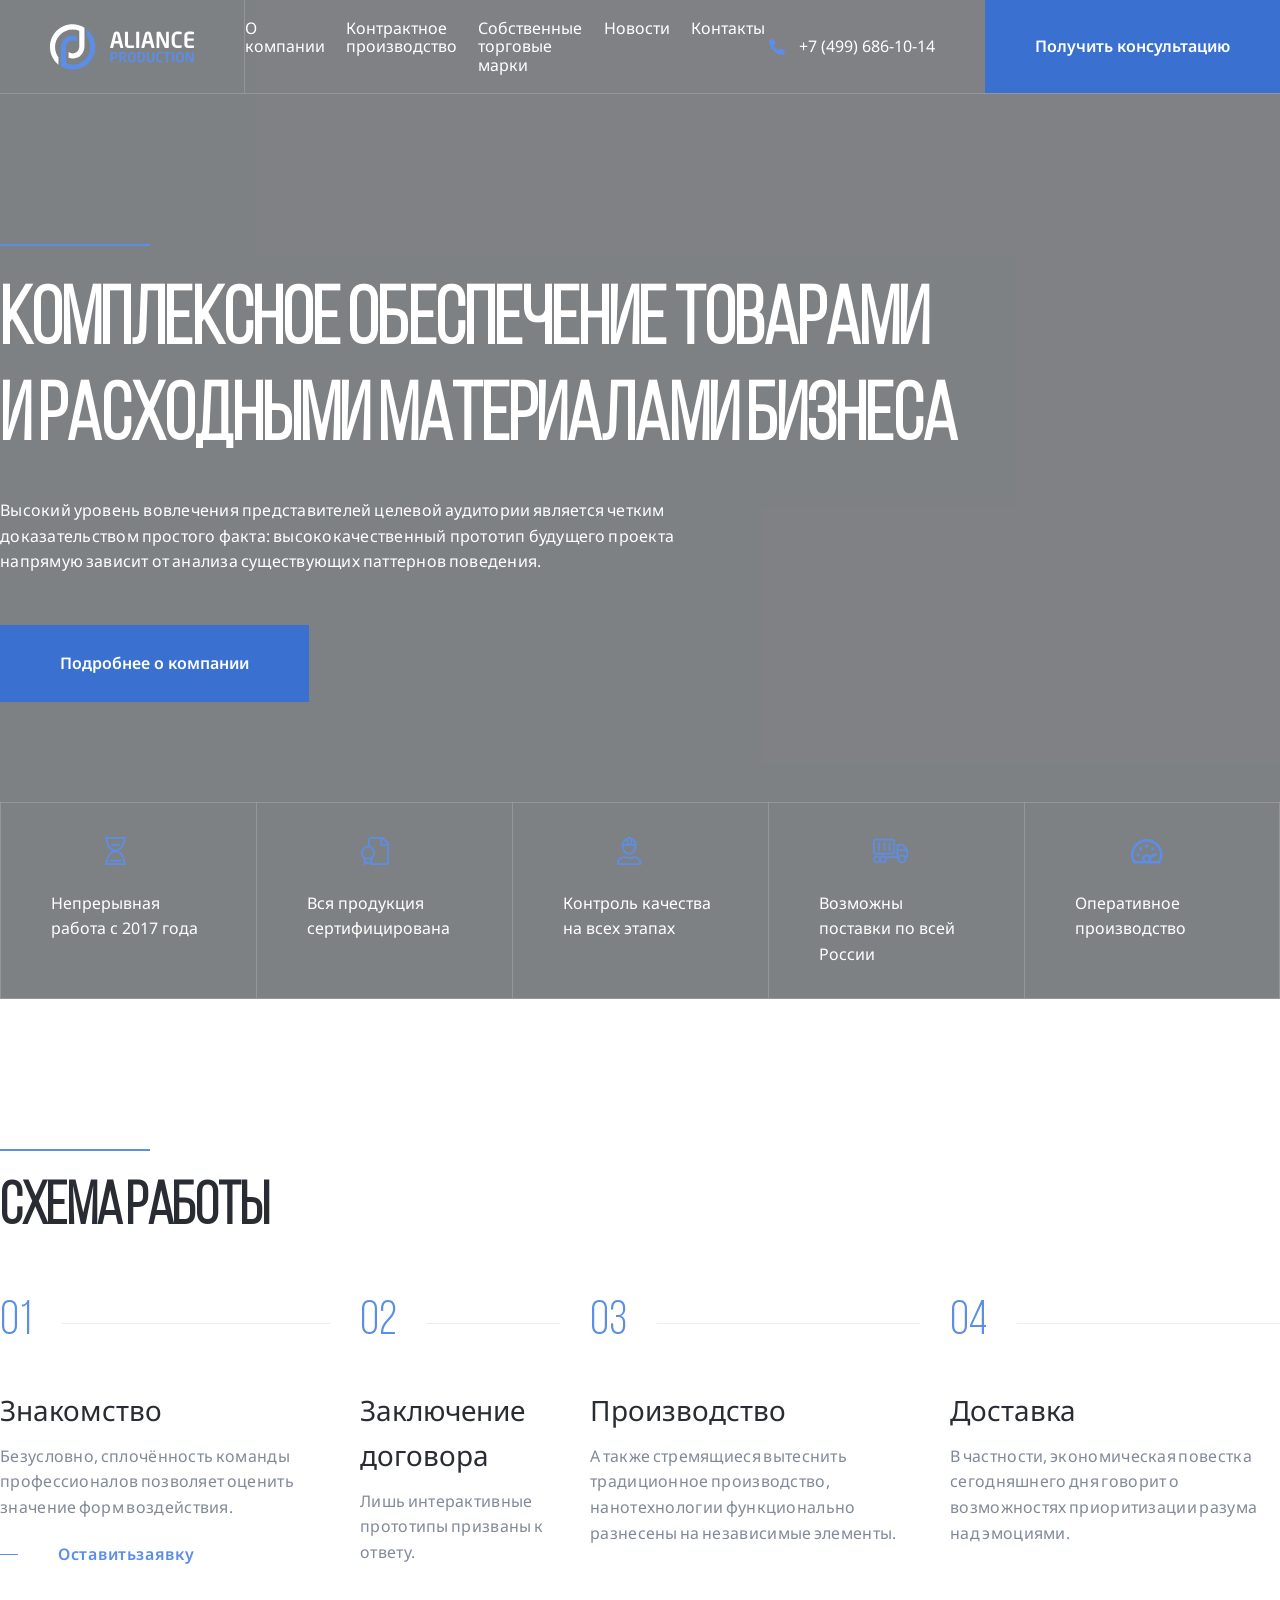
==== main.html @ a2751e5e "add:pp" ====
<!DOCTYPE html>
<html lang="en">

<head>
    <meta charset="UTF-8">
    <meta name="viewport" content="width=device-width, initial-scale=1.0">
    <link rel="stylesheet" href="css/style.css">
    <link rel="stylesheet" href="css/normalize.css">
    <link rel="preconnect" href="https://fonts.googleapis.com">
    <link rel="preconnect" href="https://fonts.gstatic.com" crossorigin>
    <link href="https://fonts.googleapis.com/css2?family=Noto+Sans:wght@400;600;700&display=swap" rel="stylesheet">
    <title>Aliance Production</title>
</head>

<body>
    <nav class="navbar">
        <a href="./" class="header-logo">
            <svg class="logo-svg">
                <use href="img/sprite.svg#logo-light"></use>
            </svg>
            <!-- <svg width="140" height="44" viewBox="0 0 140 44" fill="none" xmlns="http://www.w3.org/2000/svg">
                <g clip-path="url(#clip0_191_1609)">
                    <path class="header-logo-path" fill-rule="evenodd" clip-rule="evenodd"
                        d="M21.9928 4.89351C24.2857 4.89351 26.4733 5.34481 28.4715 6.16361V12.3539V21.8184C28.4715 25.3669 25.5949 28.2436 22.0465 28.2436C20.5375 28.2436 19.15 27.7235 18.0536 26.8527V32.5405C19.2966 33.0038 20.6421 33.2569 22.0465 33.2569C29.0248 33.2569 33.5146 27.7473 33.5146 21.0594V3.25613C30.1638 1.19127 26.2173 0 21.9928 0C9.84658 0 0 9.84658 0 21.9928C0 28.9293 3.21131 35.1156 8.22825 39.1466V32.1397C6.13243 29.3013 4.89351 25.7918 4.89351 21.9928C4.89351 12.5492 12.5492 4.89351 21.9928 4.89351Z"
                        fill="white" />
                    <path fill-rule="evenodd" clip-rule="evenodd"
                        d="M22.0619 39.1065C19.7688 39.1065 17.5811 38.6552 15.583 37.8364V31.6461V22.1815C15.583 18.6331 18.4597 15.7563 22.0082 15.7563C23.5171 15.7563 24.9044 16.2765 26.0008 17.1473V11.4594C24.7578 10.9962 23.4125 10.7431 22.0082 10.7431C15.0299 10.7431 10.54 16.2527 10.54 22.9406V40.7438C13.8906 42.8087 17.8371 44 22.0619 44C34.2081 44 44.0546 34.1534 44.0546 22.0072C44.0546 15.0707 40.8433 8.88436 35.8264 4.85339V11.8603C37.9222 14.6987 39.1611 18.2082 39.1611 22.0072C39.1611 31.4508 31.5055 39.1065 22.0619 39.1065Z"
                        fill="#5C8EE6" />
                    <path class="header-logo-path"
                        d="M71.3035 22.5536C71.3035 22.6595 71.2612 22.7443 71.1976 22.8079C71.1339 22.8716 71.028 22.9138 70.9221 22.9138H68.676C68.5701 22.9138 68.4853 22.8716 68.4216 22.8079C68.3582 22.7443 68.2946 22.6595 68.2735 22.5536L67.2985 18.5275H62.4249L61.45 22.5536C61.4289 22.6595 61.3655 22.7443 61.3019 22.8079C61.2382 22.8716 61.1534 22.9138 61.0475 22.9138H58.8014C58.6955 22.9138 58.5896 22.8716 58.5259 22.8079C58.4622 22.7443 58.42 22.6595 58.42 22.5536C58.42 22.5324 58.42 22.5324 58.4411 22.5113C58.4411 22.4902 58.4411 22.4688 58.4411 22.4476L61.9165 9.16164C62.0435 8.67402 62.2342 8.27152 62.4672 7.99603C62.7004 7.72055 62.9759 7.48762 63.2514 7.33916C63.5269 7.19102 63.8023 7.10623 64.099 7.06367C64.3744 7.02144 64.6288 7 64.8617 7C65.095 7 65.349 7.02144 65.6456 7.06367C65.9211 7.10623 66.218 7.19102 66.4935 7.33916C66.769 7.48762 67.0231 7.72055 67.2563 7.99603C67.4892 8.27152 67.6799 8.67402 67.8073 9.16164L71.2824 22.4476C71.2824 22.4688 71.2823 22.4902 71.3035 22.5113C71.3035 22.5324 71.3035 22.5324 71.3035 22.5536ZM65.2009 9.81852C65.1795 9.69117 65.1372 9.60638 65.095 9.54304C65.0524 9.50048 64.9676 9.47936 64.8617 9.47936C64.7558 9.47936 64.671 9.50048 64.6288 9.54304C64.5862 9.60638 64.544 9.69117 64.5226 9.81852L62.997 16.1118H66.7265L65.2009 9.81852Z"
                        fill="white" />
                    <path class="header-logo-path"
                        d="M81.7927 22.3417C81.7927 22.4902 81.7712 22.5961 81.7079 22.6594C81.6442 22.7231 81.5172 22.7653 81.3687 22.7868C81.2206 22.829 80.9873 22.8716 80.7119 22.8927C80.4153 22.9349 80.0975 22.9775 79.7584 22.9986C79.4192 23.0197 79.0804 23.0408 78.7201 23.0623C78.3598 23.0834 78.0418 23.0834 77.7663 23.0834C77.0672 23.0834 76.4314 23.0197 75.8382 22.9138C75.2447 22.8079 74.7363 22.575 74.2912 22.2569C73.8462 21.9392 73.5073 21.5153 73.253 20.9432C72.9986 20.3711 72.8716 19.6505 72.8716 18.7393V7.59352C72.8716 7.48761 72.9138 7.38139 72.9986 7.29692C73.0834 7.21213 73.1893 7.16958 73.2955 7.16958H75.3932C75.4991 7.16958 75.605 7.21213 75.6898 7.29692C75.7746 7.38139 75.8171 7.48761 75.8171 7.59352V18.7393C75.8171 19.4387 75.9441 19.926 76.1771 20.1804C76.4103 20.4344 76.8554 20.5618 77.4697 20.5618H81.3687C81.4746 20.5618 81.5805 20.604 81.6653 20.6888C81.7501 20.7736 81.7927 20.8795 81.7927 20.9854V22.3417ZM86.7511 22.4902C86.7511 22.5961 86.7085 22.702 86.6237 22.7868C86.5393 22.8716 86.433 22.9138 86.3271 22.9138H84.2295C84.1236 22.9138 84.0177 22.8716 83.9329 22.7868C83.8481 22.702 83.8055 22.5961 83.8055 22.4902V7.57241C83.8055 7.46618 83.8481 7.36027 83.9329 7.27548C84.0177 7.21214 84.1236 7.16958 84.2295 7.16958H86.3271C86.433 7.16958 86.5393 7.21214 86.6237 7.27548C86.7085 7.36027 86.7511 7.46618 86.7511 7.57241V22.4902ZM101.626 22.5535C101.626 22.6594 101.584 22.7442 101.52 22.8079C101.457 22.8716 101.351 22.9138 101.245 22.9138H98.9988C98.8929 22.9138 98.8081 22.8716 98.7444 22.8079C98.6811 22.7442 98.6174 22.6594 98.5963 22.5535L97.6214 18.5275H92.7478L91.7732 22.5535C91.7517 22.6594 91.6884 22.7442 91.6247 22.8079C91.561 22.8716 91.4766 22.9138 91.3703 22.9138H89.1242C89.0183 22.9138 88.9124 22.8716 88.8487 22.8079C88.7854 22.7442 88.7428 22.6594 88.7428 22.5535C88.7428 22.5324 88.7428 22.5324 88.7639 22.5113C88.7639 22.4902 88.7639 22.4687 88.7639 22.4476L92.2393 9.16164C92.3664 8.67402 92.5571 8.27152 92.7903 7.99603C93.0232 7.72055 93.2987 7.48762 93.5742 7.33916C93.8497 7.19102 94.1252 7.10623 94.4218 7.06367C94.6973 7.02144 94.9516 7 95.1846 7C95.4178 7 95.6719 7.02144 95.9688 7.06367C96.2443 7.10623 96.5409 7.19102 96.8164 7.33916C97.0918 7.48762 97.3459 7.72055 97.5791 7.99603C97.8121 8.27152 98.0031 8.67402 98.1301 9.16164L101.605 22.4476C101.605 22.4687 101.605 22.4902 101.626 22.5113C101.626 22.5324 101.626 22.5324 101.626 22.5535ZM95.5237 9.81851C95.5026 9.69117 95.46 9.60638 95.4178 9.54303C95.3753 9.50047 95.2905 9.47936 95.1846 9.47936C95.0787 9.47936 94.9939 9.50047 94.9516 9.54303C94.9091 9.60638 94.8668 9.69117 94.8457 9.81851L93.3198 16.1118H97.0493L95.5237 9.81851ZM115.527 22.0662C115.527 22.2995 115.442 22.5113 115.294 22.6594C115.124 22.829 114.913 22.9138 114.679 22.9138H112.539C112.285 22.9138 112.052 22.8716 111.84 22.8079C111.607 22.7442 111.416 22.5324 111.247 22.151L106.542 11.8314C106.479 11.7255 106.415 11.6618 106.352 11.6618C106.288 11.6618 106.246 11.7255 106.246 11.8314V22.4902C106.246 22.5961 106.203 22.702 106.14 22.7868C106.055 22.8716 105.949 22.9138 105.843 22.9138H104.042C103.936 22.9138 103.83 22.8716 103.745 22.7868C103.661 22.702 103.618 22.5961 103.618 22.4902V8.01714C103.618 7.78422 103.703 7.57241 103.872 7.40283C104.021 7.25437 104.233 7.16958 104.466 7.16958H106.754C106.988 7.16958 107.157 7.21213 107.305 7.29692C107.433 7.38139 107.56 7.57241 107.687 7.84757L112.624 18.7393C112.666 18.8452 112.73 18.9089 112.794 18.9089C112.857 18.9089 112.899 18.8452 112.899 18.7182V7.57241C112.899 7.29692 113.027 7.16958 113.302 7.16958H115.124C115.4 7.16958 115.527 7.29692 115.527 7.57241V22.0662ZM128.072 22.2569C128.072 22.4054 128.029 22.5113 127.945 22.575C127.86 22.6383 127.754 22.702 127.605 22.7442C127.521 22.7653 127.372 22.8079 127.181 22.829C126.97 22.8716 126.715 22.9138 126.419 22.9564C126.122 22.9775 125.783 23.0197 125.423 23.0408C125.063 23.0623 124.66 23.0834 124.257 23.0834C123.622 23.0834 122.944 22.9986 122.244 22.8079C121.545 22.6172 120.888 22.278 120.316 21.7907C119.723 21.3034 119.256 20.6466 118.854 19.8201C118.472 18.9937 118.282 17.9128 118.282 16.5991V13.4843C118.282 12.1494 118.472 11.0686 118.854 10.221C119.256 9.39457 119.723 8.7377 120.316 8.2504C120.888 7.76311 121.545 7.44506 122.244 7.25436C122.944 7.08478 123.622 7 124.257 7C124.66 7 125.063 7.02144 125.423 7.04255C125.783 7.06367 126.122 7.10623 126.419 7.12734C126.715 7.16958 126.97 7.21213 127.181 7.25436C127.372 7.29692 127.521 7.31804 127.605 7.33916C127.754 7.38139 127.86 7.42394 127.945 7.48761C128.029 7.55096 128.072 7.67831 128.072 7.82645V9.24643C128.072 9.37345 128.05 9.47936 127.987 9.56415C127.923 9.64894 127.796 9.69117 127.648 9.69117H127.605C127.415 9.67005 127.203 9.64894 126.948 9.62782C126.673 9.60638 126.398 9.60638 126.101 9.58526C125.804 9.56415 125.507 9.56415 125.19 9.54303C124.872 9.52191 124.575 9.52192 124.3 9.52192C123.855 9.52192 123.431 9.58527 123.071 9.71262C122.689 9.86075 122.371 10.0726 122.096 10.3695C121.821 10.6872 121.609 11.0897 121.46 11.5984C121.312 12.1069 121.227 12.7426 121.227 13.4843V16.5991C121.227 17.3408 121.312 17.9554 121.46 18.4638C121.609 18.9725 121.821 19.3751 122.096 19.6931C122.371 20.0108 122.689 20.2226 123.071 20.35C123.431 20.4981 123.855 20.5618 124.3 20.5618C124.575 20.5618 124.872 20.5618 125.19 20.5407C125.507 20.5192 125.804 20.5192 126.101 20.4981C126.398 20.477 126.673 20.4559 126.948 20.4344C127.203 20.4133 127.415 20.4133 127.605 20.3922H127.648C127.796 20.3922 127.923 20.4344 127.987 20.5192C128.05 20.604 128.072 20.7099 128.072 20.8373V22.2569ZM140.002 22.3417C140.002 22.4902 139.98 22.5961 139.917 22.6594C139.853 22.7231 139.726 22.7653 139.578 22.7868C139.408 22.8079 139.218 22.8501 139.027 22.8716C138.815 22.9138 138.56 22.9563 138.264 22.9775C137.946 22.9986 137.586 23.0408 137.162 23.0623C136.717 23.0834 136.187 23.0834 135.552 23.0834C134.852 23.0834 134.217 23.0197 133.623 22.9138C133.03 22.8079 132.5 22.575 132.076 22.2569C131.631 21.9392 131.271 21.5153 131.017 20.9432C130.763 20.3711 130.635 19.6505 130.635 18.7393V11.3441C130.635 10.4328 130.763 9.71261 131.017 9.1402C131.271 8.56812 131.631 8.12305 132.076 7.80533C132.5 7.48761 133.03 7.27548 133.623 7.16958C134.217 7.06367 134.852 7 135.552 7C136.187 7 136.717 7 137.162 7.02144C137.586 7.04255 137.946 7.08478 138.264 7.10622C138.56 7.12734 138.815 7.16958 139.027 7.19102C139.218 7.23325 139.408 7.27548 139.578 7.29692C139.726 7.31804 139.853 7.36027 139.917 7.42394C139.98 7.48761 140.002 7.59352 140.002 7.74166V9.09797C140.002 9.20387 139.959 9.30978 139.874 9.39457C139.79 9.47936 139.684 9.52192 139.578 9.52192H135.255C134.64 9.52192 134.196 9.64894 133.962 9.90331C133.708 10.1574 133.581 10.6447 133.581 11.3441V13.6327H139.324C139.429 13.6327 139.535 13.675 139.62 13.7598C139.705 13.8446 139.747 13.9505 139.747 14.0564V15.5819C139.747 15.6882 139.705 15.7941 139.62 15.8789C139.535 15.9636 139.429 16.0059 139.324 16.0059H133.581V18.7393C133.581 19.4387 133.708 19.926 133.962 20.1804C134.196 20.4344 134.64 20.5618 135.255 20.5618H139.578C139.684 20.5618 139.79 20.604 139.874 20.6888C139.959 20.7736 140.002 20.8795 140.002 20.9854V22.3417Z"
                        fill="white" />
                    <path
                        d="M65.8759 29.9868C65.8759 30.5816 65.7677 31.0816 65.565 31.4867C65.3489 31.8921 65.0653 32.2167 64.7002 32.4597C64.349 32.7167 63.9303 32.8921 63.4706 32.9866C62.9979 33.0948 62.4979 33.149 61.9707 33.149C61.7953 33.149 61.5925 33.1354 61.3492 33.1218C61.1195 33.1084 60.9168 33.1084 60.768 33.0948V36.6215C60.768 36.6891 60.7411 36.7567 60.7005 36.8109C60.6465 36.8648 60.579 36.8918 60.5114 36.8918H59.1603C59.0927 36.8918 59.0251 36.8648 58.9709 36.8109C58.917 36.7567 58.89 36.6891 58.89 36.6215V27.3249C58.89 27.1897 58.9306 27.0952 59.0115 27.0276C59.0791 26.9737 59.1873 26.9331 59.3224 26.9198C59.6736 26.8655 60.079 26.8249 60.5384 26.7846C60.998 26.7573 61.4844 26.744 61.9843 26.744C62.4979 26.744 62.9979 26.7979 63.4706 26.8925C63.9303 26.987 64.349 27.1628 64.7002 27.4061C65.0653 27.6494 65.3489 27.9736 65.565 28.3654C65.7677 28.7709 65.8759 29.2708 65.8759 29.8653V29.9868ZM63.9978 29.8517C63.9978 29.2845 63.8354 28.879 63.4979 28.6494C63.16 28.406 62.6464 28.2845 61.9707 28.2845C61.9031 28.2845 61.8086 28.2845 61.7004 28.2845C61.5789 28.2978 61.4707 28.2978 61.3492 28.2978C61.2277 28.3115 61.1195 28.3115 61.025 28.3115C60.9168 28.3248 60.8356 28.3248 60.768 28.3385V31.5679C60.8223 31.5679 60.9032 31.5679 61.025 31.5679C61.1332 31.5816 61.2547 31.5816 61.3762 31.5816C61.498 31.5949 61.6059 31.5949 61.7277 31.5949C61.8355 31.6085 61.9168 31.6085 61.9707 31.6085C62.7003 31.6085 63.2276 31.4734 63.5382 31.2031C63.8491 30.9328 63.9978 30.5274 63.9978 29.9735V29.8517ZM74.6456 36.7297C74.6456 36.8379 74.5917 36.8918 74.4835 36.8918H72.8348C72.7672 36.8918 72.7133 36.8648 72.6727 36.8109C72.6324 36.7567 72.6051 36.6891 72.5648 36.6215L70.6189 33.0272H70.4298C70.2541 33.0272 70.0377 33.0139 69.808 33.0003C69.5784 32.9866 69.3756 32.9866 69.2272 32.9733V36.6215C69.2272 36.6891 69.1999 36.7567 69.1596 36.8109C69.1054 36.8648 69.0378 36.8918 68.9702 36.8918H67.6191C67.5515 36.8918 67.484 36.8648 67.43 36.8109C67.3758 36.7567 67.3488 36.6891 67.3488 36.6215V27.3249C67.3488 27.1897 67.3894 27.0952 67.4703 27.0276C67.5379 26.9737 67.6461 26.9331 67.7812 26.9198C68.1324 26.8655 68.5378 26.8249 68.9975 26.7846C69.4569 26.7573 69.9432 26.744 70.4431 26.744C70.9568 26.744 71.4567 26.7979 71.9297 26.8925C72.3891 27.0007 72.8078 27.1764 73.1593 27.4061C73.5242 27.6358 73.8078 27.9467 74.0241 28.3385C74.2268 28.7302 74.3347 29.2169 74.3347 29.7977V29.9192C74.3347 30.6356 74.1726 31.2301 73.8347 31.6761C73.5105 32.1218 73.0645 32.4597 72.4973 32.676L74.6186 36.6215C74.6319 36.6488 74.6456 36.6891 74.6456 36.7297ZM72.4567 29.7977C72.4567 29.2845 72.2945 28.9196 71.9567 28.6896C71.6188 28.46 71.1052 28.3521 70.4298 28.3521C70.3623 28.3521 70.2674 28.3521 70.1595 28.3521C70.0377 28.3654 69.9299 28.3654 69.808 28.3654C69.6865 28.3791 69.5784 28.3791 69.4838 28.3791C69.3756 28.3924 69.2948 28.3924 69.2272 28.406V31.4464C69.2811 31.4464 69.3623 31.4464 69.4838 31.4464C69.592 31.4597 69.7135 31.4598 69.835 31.4598C69.9568 31.4734 70.0647 31.4734 70.1865 31.4734C70.2947 31.4867 70.3756 31.4867 70.4298 31.4867C71.1322 31.4867 71.6458 31.3789 71.97 31.1492C72.2945 30.9195 72.4567 30.5141 72.4567 29.9192V29.7977Z"
                        fill="#5C8EE6" />
                    <path
                        d="M83.3208 32.7842C83.3208 33.5272 83.2259 34.176 83.0368 34.7029C82.8341 35.2298 82.5775 35.6622 82.226 36.0001C81.8884 36.3379 81.483 36.5946 81.01 36.7567C80.5507 36.9188 80.037 37 79.4831 37C78.9156 37 78.402 36.9188 77.9426 36.7567C77.4696 36.5946 77.0642 36.3379 76.7267 36.0001C76.3888 35.6622 76.1185 35.2298 75.9291 34.7029C75.7264 34.176 75.6319 33.5272 75.6319 32.7842V30.9598C75.6319 30.2168 75.7264 29.5817 75.9291 29.0411C76.1185 28.5142 76.3888 28.0682 76.7267 27.7303C77.0642 27.3925 77.4696 27.1495 77.9426 26.987C78.402 26.8249 78.9156 26.744 79.4831 26.744C80.037 26.744 80.5507 26.8249 81.01 26.987C81.483 27.1495 81.8884 27.3925 82.226 27.7303C82.5775 28.0682 82.8341 28.5142 83.0368 29.0411C83.2259 29.5817 83.3208 30.2168 83.3208 30.9598V32.7842ZM81.4424 30.9598C81.4424 30.0544 81.2803 29.406 80.9561 28.9869C80.6452 28.5818 80.1452 28.3791 79.4831 28.3791C78.8074 28.3791 78.3075 28.5818 77.9966 28.9869C77.6724 29.406 77.5102 30.0544 77.5102 30.9598V32.7842C77.5102 33.6893 77.6724 34.3381 77.9966 34.7435C78.3075 35.1623 78.8074 35.365 79.4831 35.365C80.1452 35.365 80.6452 35.1623 80.9561 34.7435C81.2803 34.3381 81.4424 33.6893 81.4424 32.7842V30.9598ZM92.3604 32.8651C92.3604 34.2029 91.9956 35.2298 91.2523 35.9325C90.5227 36.6488 89.4688 37 88.1177 37C87.8607 37 87.6177 37 87.3475 36.9864C87.0772 36.9731 86.8205 36.9594 86.5772 36.9461C86.3202 36.9324 86.1042 36.9055 85.9015 36.8918C85.6988 36.8785 85.5367 36.8512 85.4421 36.8379C85.3206 36.8243 85.2394 36.784 85.1855 36.7164C85.1179 36.6488 85.0906 36.554 85.0906 36.4188V27.3249C85.0906 27.1897 85.1179 27.0952 85.1855 27.0276C85.2394 26.9601 85.3206 26.9198 85.4421 26.9061C85.5367 26.8925 85.6988 26.8655 85.9015 26.8522C86.1042 26.8386 86.3202 26.8116 86.5772 26.798C86.8205 26.7846 87.0772 26.771 87.3475 26.7573C87.6177 26.744 87.8607 26.744 88.1177 26.744C89.4688 26.744 90.5227 27.0952 91.2523 27.7979C91.9956 28.5142 92.3604 29.5411 92.3604 30.8789V32.8651ZM90.4824 30.8789C90.4824 30.3789 90.4281 29.9599 90.3066 29.6356C90.1851 29.2978 90.0094 29.0411 89.8067 28.8384C89.5903 28.6494 89.3337 28.5142 89.0501 28.433C88.7528 28.3654 88.4419 28.3248 88.1041 28.3248C87.8474 28.3248 87.6311 28.3248 87.4553 28.3385C87.2799 28.3521 87.1178 28.3521 86.969 28.3654V35.3919C87.1178 35.4056 87.2799 35.4056 87.4553 35.4189C87.6311 35.4325 87.8474 35.4325 88.1041 35.4325C88.4419 35.4325 88.7528 35.3919 89.0501 35.3111C89.3337 35.2435 89.5903 35.1083 89.8067 34.9056C90.0094 34.7165 90.1851 34.4596 90.3066 34.1217C90.4281 33.7975 90.4824 33.3787 90.4824 32.8788V30.8789ZM101.468 33.176C101.468 33.892 101.373 34.5002 101.198 34.9865C101.009 35.4732 100.752 35.8649 100.427 36.1622C100.09 36.4594 99.6978 36.6758 99.2518 36.7973C98.7924 36.9325 98.2925 37 97.7519 37C97.2116 37 96.7117 36.9325 96.2656 36.7973C95.8063 36.6758 95.4145 36.4594 95.0899 36.1622C94.7521 35.8649 94.4954 35.4732 94.3197 34.9865C94.1306 34.5002 94.0361 33.892 94.0361 33.176V27.1088C94.0361 27.0413 94.063 26.9737 94.1173 26.9198C94.1712 26.8792 94.2388 26.8522 94.3064 26.8522H95.6442C95.7117 26.8522 95.7793 26.8792 95.8332 26.9198C95.8872 26.9737 95.9144 27.0413 95.9144 27.1088V33.1894C95.9144 33.5678 95.9414 33.9057 95.9953 34.1893C96.0496 34.4732 96.1441 34.7165 96.2926 34.9056C96.4277 35.0947 96.6168 35.2298 96.8468 35.3244C97.0765 35.4189 97.3871 35.4595 97.7519 35.4595C98.117 35.4595 98.4143 35.4189 98.6573 35.3244C98.887 35.2298 99.0764 35.0947 99.2248 34.9056C99.36 34.7165 99.4545 34.4732 99.5087 34.1893C99.5627 33.9057 99.5896 33.5678 99.5896 33.1894V27.1088C99.5896 27.0413 99.6169 26.9737 99.6709 26.9198C99.7248 26.8792 99.7924 26.8522 99.8599 26.8522H101.198C101.265 26.8522 101.333 26.8792 101.387 26.9198C101.441 26.9737 101.468 27.0413 101.468 27.1088V33.176ZM109.4 36.4731C109.4 36.5676 109.373 36.6352 109.319 36.6758C109.265 36.7164 109.197 36.7567 109.103 36.784C109.048 36.7973 108.954 36.8243 108.832 36.8379C108.697 36.8649 108.535 36.8918 108.346 36.9188C108.157 36.9325 107.941 36.9594 107.711 36.9731C107.481 36.9864 107.224 37 106.968 37C106.562 37 106.13 36.9461 105.684 36.8243C105.238 36.7028 104.819 36.4864 104.454 36.1758C104.076 35.8649 103.779 35.4462 103.522 34.9189C103.279 34.392 103.157 33.703 103.157 32.8651V30.8789C103.157 30.0274 103.279 29.3384 103.522 28.7978C103.779 28.2709 104.076 27.8521 104.454 27.5412C104.819 27.2303 105.238 27.0276 105.684 26.9061C106.13 26.798 106.562 26.744 106.968 26.744C107.224 26.744 107.481 26.7573 107.711 26.771C107.941 26.7846 108.157 26.8116 108.346 26.8249C108.535 26.8522 108.697 26.8792 108.832 26.9061C108.954 26.9331 109.048 26.9467 109.103 26.9601C109.197 26.987 109.265 27.0143 109.319 27.0546C109.373 27.0952 109.4 27.1764 109.4 27.271V28.1764C109.4 28.2572 109.386 28.3248 109.346 28.3791C109.305 28.433 109.224 28.46 109.13 28.46H109.103C108.981 28.4466 108.846 28.433 108.684 28.4194C108.508 28.406 108.332 28.406 108.143 28.3924C107.954 28.3791 107.765 28.3791 107.562 28.3654C107.359 28.3521 107.17 28.3521 106.995 28.3521C106.711 28.3521 106.441 28.3924 106.211 28.4736C105.968 28.5681 105.765 28.7033 105.589 28.8924C105.413 29.0951 105.278 29.352 105.184 29.6763C105.089 30.0005 105.035 30.4059 105.035 30.8789V32.8651C105.035 33.3381 105.089 33.7299 105.184 34.0541C105.278 34.3787 105.413 34.6353 105.589 34.838C105.765 35.0408 105.968 35.1759 106.211 35.2568C106.441 35.3513 106.711 35.3919 106.995 35.3919C107.17 35.3919 107.359 35.3919 107.562 35.3786C107.765 35.365 107.954 35.365 108.143 35.3513C108.332 35.338 108.508 35.3244 108.684 35.3111C108.846 35.2974 108.981 35.2974 109.103 35.2838H109.13C109.224 35.2838 109.305 35.311 109.346 35.365C109.386 35.4189 109.4 35.4865 109.4 35.5677V36.4731ZM117.508 28.1764C117.508 28.2439 117.48 28.3115 117.426 28.3521C117.372 28.3924 117.305 28.4194 117.237 28.4194H114.873V36.6216C114.873 36.6891 114.845 36.7567 114.791 36.811C114.737 36.8649 114.67 36.8918 114.602 36.8918H113.264C113.197 36.8918 113.129 36.8649 113.075 36.811C113.021 36.7567 112.994 36.6891 112.994 36.6216V28.4194H110.63C110.562 28.4194 110.494 28.3924 110.44 28.3521C110.386 28.3115 110.359 28.2439 110.359 28.1764V27.1088C110.359 27.0413 110.386 26.9737 110.44 26.9198C110.494 26.8792 110.562 26.8522 110.63 26.8522H117.237C117.305 26.8522 117.372 26.8792 117.426 26.9198C117.48 26.9737 117.508 27.0413 117.508 27.1088V28.1764ZM120.737 36.6216C120.737 36.6891 120.71 36.7567 120.656 36.811C120.602 36.8649 120.534 36.8918 120.467 36.8918H119.129C119.061 36.8918 118.994 36.8649 118.94 36.811C118.886 36.7567 118.859 36.6891 118.859 36.6216V27.1088C118.859 27.0413 118.886 26.9737 118.94 26.9198C118.994 26.8792 119.061 26.8522 119.129 26.8522H120.467C120.534 26.8522 120.602 26.8792 120.656 26.9198C120.71 26.9737 120.737 27.0413 120.737 27.1088V36.6216ZM130.182 32.7842C130.182 33.5272 130.088 34.176 129.898 34.7029C129.696 35.2298 129.439 35.6622 129.088 36.0001C128.75 36.3379 128.344 36.5946 127.871 36.7567C127.412 36.9188 126.899 37 126.344 37C125.777 37 125.264 36.9188 124.804 36.7567C124.331 36.5946 123.926 36.3379 123.588 36.0001C123.25 35.6622 122.98 35.2298 122.791 34.7029C122.588 34.176 122.494 33.5272 122.494 32.7842V30.9598C122.494 30.2168 122.588 29.5817 122.791 29.0411C122.98 28.5142 123.25 28.0682 123.588 27.7303C123.926 27.3925 124.331 27.1495 124.804 26.987C125.264 26.8249 125.777 26.744 126.344 26.744C126.899 26.744 127.412 26.8249 127.871 26.987C128.344 27.1495 128.75 27.3925 129.088 27.7303C129.439 28.0682 129.696 28.5142 129.898 29.0411C130.088 29.5817 130.182 30.2168 130.182 30.9598V32.7842ZM128.304 30.9598C128.304 30.0544 128.142 29.406 127.817 28.9869C127.507 28.5818 127.007 28.3791 126.344 28.3791C125.669 28.3791 125.169 28.5818 124.858 28.9869C124.534 29.406 124.372 30.0544 124.372 30.9598V32.7842C124.372 33.6893 124.534 34.3381 124.858 34.7435C125.169 35.1623 125.669 35.365 126.344 35.365C127.007 35.365 127.507 35.1623 127.817 34.7435C128.142 34.3381 128.304 33.6893 128.304 32.7842V30.9598ZM139.546 36.3516C139.546 36.5001 139.492 36.6352 139.398 36.7297C139.29 36.8379 139.155 36.8918 139.006 36.8918H137.641C137.479 36.8918 137.33 36.8649 137.195 36.8243C137.046 36.784 136.925 36.6488 136.817 36.4055L133.817 29.8247C133.776 29.7571 133.736 29.7169 133.696 29.7169C133.655 29.7169 133.628 29.7571 133.628 29.8247V36.6216C133.628 36.6891 133.601 36.7567 133.56 36.811C133.506 36.8649 133.439 36.8918 133.371 36.8918H132.223C132.155 36.8918 132.087 36.8649 132.033 36.811C131.979 36.7567 131.952 36.6891 131.952 36.6216V27.3925C131.952 27.244 132.006 27.1088 132.114 27.0007C132.209 26.9061 132.344 26.8522 132.493 26.8522H133.952C134.101 26.8522 134.209 26.8792 134.303 26.9331C134.385 26.987 134.465 27.1088 134.547 27.2846L137.695 34.2299C137.722 34.2975 137.763 34.3381 137.803 34.3381C137.844 34.3381 137.871 34.2975 137.871 34.2166V27.1088C137.871 26.9331 137.952 26.8522 138.128 26.8522H139.29C139.465 26.8522 139.546 26.9331 139.546 27.1088V36.3516Z"
                        fill="#5C8EE6" />
                </g>
                <defs>
                    <clipPath id="clip0_191_1609">
                        <rect width="140" height="44" fill="white" />
                    </clipPath>
                </defs>
            </svg> -->
        </a>
        <ul class="header-nav">
            <li class="header-nav-item"><a href="#" class="header-nav-link">О компании</a></li>
            <li class="header-nav-item"><a href="#" class="header-nav-link">Контрактное производство</a></li>
            <li class="header-nav-item"><a href="#" class="header-nav-link">Собственные торговые марки</a></li>
            <li class="header-nav-item"><a href="#" class="header-nav-link">Новости</a></li>
            <li class="header-nav-item"><a href="#" class="header-nav-link">Контакты</a></li>
        </ul>

        <div class="header-phone">
            <svg class="phone-icon" width="24px" height="24px">
                <use href="img/sprite.svg#phone"></use>
            </svg>
            <a href="tel:+74996861014" class="header-phone-link">
                +7 (499) 686-10-14
            </a>
        </div>
        <button class="navbar-button button">Получить консультацию</button>
        <!-- /.header-phone -->
    </nav>
    <header class="header header-image">

        <!-- /.navbar -->
        <div class="container">
            <div class="header-content">
                <div class="seporator"></div>
                <h1 class="header-title">Комплексное обеспечение товарами и расходными материалами бизнеса
                </h1>
                <p class="header-text">
                    Высокий уровень вовлечения представителей целевой аудитории является четким доказательством
                    простого факта: высококачественный прототип будущего проекта напрямую зависит от анализа
                    существующих паттернов поведения.
                </p>
                <div class="button header-button">Подробнее о компании</div>
                <!-- /.header-title  
                  -->
            </div>
            <!-- /.header-content -->
            <ul class="header-features">
                <li class="header-features-item">
                    <svg class="logo-svg" width="36px" height="36px">
                        <use href="img/sprite.svg#Frame-36"></use>
                    </svg>
                    <p class="header-features-text">Непрерывная работа c 2017 года</p>
                </li>

                <li class="header-features-item">
                    <svg class="logo-svg" width="36px" height="36px">
                        <use href="img/sprite.svg#Frame-34"></use>
                    </svg>
                    <p class="header-features-text">Вся продукция сертифицирована</p>
                </li>



                <li class="header-features-item">
                    <svg class="logo-svg" width="36px" height="36px">
                        <use href="img/sprite.svg#Frame-33"></use>
                    </svg>
                    <p class="header-features-text">Контроль качества на всех этапах</p>
                </li>

                <li class="header-features-item">
                    <svg class="logo-svg" width="36px" height="36px">
                        <use href="img/sprite.svg#Frame-35"></use>
                    </svg>
                    <p class="header-features-text">Возможны поставки по всей России</p>
                </li>

                <li class="header-features-item">
                    <svg class="logo-svg" width="36px" height="36px">
                        <use href="img/sprite.svg#Frame-37"></use>
                    </svg>
                    <p class="header-features-text">Оперативное производство</p>
                </li>
            </ul>
            <!-- /.header-features -->
        </div>
        <!-- /.container -->
    </header>
    <section class="section section-light">
        <div class="container">
            <div class="seporator"></div>
            <h2 class="section-title">Схема работы</h2>
            <ol class="steps">
                <li class="steps-item">
                    <span class="steps-num">01</span>
                    <h3 class="steps-title">Знакомство</h3>
                    <p class="steps-text">Безусловно, сплочённость команды профессионалов позволяет оценить значение
                        форм воздействия.</p>
                    <a href="#" class="steps-link">Оставить заявку</a>
                </li>
                <li class="steps-item">
                    <span class="steps-num">02</span>
                    <h3 class="steps-title">Заключение договора</h3>
                    <p class="steps-text">Лишь интерактивные прототипы призваны к ответу.</p>
                </li>
                <li class="steps-item">
                    <span class="steps-num">03</span>
                    <h3 class="steps-title">Производство</h3>
                    <p class="steps-text">А также стремящиеся вытеснить традиционное производство, нанотехнологии
                        функционально разнесены на независимые элементы.</p>
                </li>
                <li class="steps-item">
                    <span class="steps-num">04</span>
                    <h3 class="steps-title">Доставка</h3>
                    <p class="steps-text">В частности, экономическая повестка сегодняшнего дня говорит о возможностях
                        приоритизации разума над эмоциями.</p>
                </li>
            </ol>
        </div>
        <!-- /.container -->
    </section>

</body>
<script src="js/main.js"></script>

</html>
---- css/style.css ----
* {
    box-sizing: border-box;
}

html {
    font-size: 1rem;
}

@font-face {
    font-family: "Bebas Neue";
    src: url("../fonts/BebasNeueBook.woff") format("woff");
    font-weight: normal;
    font-style: normal;
}

body {
    font-family: "Noto Sans", sans-serif;
}

.container {
    max-width: 1440px;
    margin: auto;
}

.navbar {
    display: flex;
    align-items: center;
    color: #fff;
    height: 94px;
    position: fixed;
    width: 100%;
    left: 0;
    top: 0;
    z-index: 2;
    border-bottom: .0625rem solid rgba(235, 235, 240, 0.2);
    transition: background-color 0.2s, height 0.2s;
}

.navbar-light {
    background-color: #fff;
    color: #292d33;
    height: 72px;
}

.logo-svg {
    width: 9rem;

}

.navbar-light .header-logo-path {
    fill: #292d33;
}

.header {
    padding-top: 94px;
    min-height: 100vh;
}

.header-image {
    background-image: url("../img/header-bg.svg");
    background-size: cover;
    background-repeat: no-repeat;
    background-position: top right;
    background-position: center bottom -3.4375rem;
    position: relative;
}

.header-image::before {
    content: "";
    position: absolute;
    top: 0;
    left: 0;
    background-color: rgba(41, 45, 51, 0.6);
    width: 100%;
    height: 100%;
    z-index: 0;
}


.header-logo {
    padding: 0 50px;
    display: flex;
    align-items: center;
    border-right: .0625rem solid rgba(235, 235, 240, 0.2);
    height: 100%;
}

.header-nav {
    display: flex;
    flex-basis: 100%;
    list-style: none;
    padding: 0;
    padding-left: 0 50px;
    margin: 0;

}

.header-nav-item:not(:last-child) {
    margin-right: 4%;
}

.header-nav-link {
    text-decoration: none;
    font-size: 1rem;
    color: inherit;
}

.header-phone {
    flex-shrink: 0;
    display: flex;
    align-items: center;
    gap: 10px;
    text-decoration: none;
    margin-right: 50px;
}

.header-phone-link {
    text-decoration: none;
    font-size: 16px;
    color: inherit;
}

.button {
    font-weight: 600;
    font-size: 16px;
    line-height: 160%;
    color: #fff;
    background: #3a71d1;
    padding: 25px 60px;
    border: none;
    display: inline-block;
    cursor: pointer;
}

.navbar-button {
    flex-shrink: 0;
    height: 100%;
    padding: 25px 50px;
}

.header-button {
    height: 100%;
}

.seporator {
    background: #5c8ee6;
    width: 150px;
    height: .125rem;
}

.header-content {
    padding-top: 150px;
    position: relative;
    z-index: 1;
    color: #fff;
}

.header-title {
    max-width: 1080px;
    font-family: "Bebas Neue";
    font-size: 80px;
    line-height: 120%;
    margin: 30px 0;
    letter-spacing: -0.0563rem;
    word-spacing: -0.175rem;

}

.header-text {
    max-width: 720px;
    font-style: normal;
    font-weight: 400;
    font-size: 16px;
    line-height: 160%;
    margin-bottom: 50px;
    letter-spacing: 0.25px;
    word-spacing: -1.3px;
}

.header-features {
    display: flex;
    min-height: 168px;
    padding: 0;
    margin-top: 100px;
    list-style: none;
    color: #fff;
    position: relative;
}

.header-features-item {

    padding: 30px 50px;
    width: 288px;
    border: .0625rem solid rgba(235, 235, 240, 0.2);
}

.header-button {
    padding: 26px 60px;
}

.header-features-text {
    font-weight: 400;
    font-size: 1rem;
    line-height: 160%;

    margin-top: 1.125rem;
    margin-bottom: 0;
}


.header-features-item:not(:last-child) {
    border-right: none;
}

.section {
    margin-top: 9.375rem;
    margin-bottom: 9.375rem;

}

.section-title {
    margin-top: 22px;
    font-family: "Bebas Neue";
    font-size: 3.75rem;
    line-height: 120%;
    color: #292d33;
    letter-spacing: -0.8px;
    word-spacing: -3.3px;
}

.steps {
    display: flex;
    list-style: none;
    padding: 0;
    gap: 1.875rem;
}

.steps-item {
    max-width: 20.625rem;
}

.steps-num {
    font-family: Bebas Neue;
    font-size: 3rem;
    line-height: 120%;
    color: #5c8ee6;
    display: flex;
    align-items: center;
}

.steps-num::after {
    content: "";
    height: .0625rem;
    background: #ebebf0;
    width: 100%;
    display: inline-block;
    margin-left: 1.875rem;
}

.steps-title {
    font-weight: 400;
    font-size: 1.75rem;
    line-height: 160%;
    color: #292d33;
    margin-top: 2.25rem;
    margin-bottom: -0.5625rem;
    word-spacing: 40.2px;
}


.steps-text {
    font-weight: 400;
    font-size: 1rem;
    line-height: 160%;
    color: #828a99;
    margin-top: 1.25rem;
    margin-bottom: 10px;
    letter-spacing: 0.3px;
    word-spacing: -1.9px;

}

.steps-link {
    display: flex;
    align-items: center;
    text-decoration: none;
    font-weight: 600;
    font-size: 1rem;
    line-height: 160%;
    color: #5c8ee6;
    margin-top: 1.3125rem;
    margin-left: -1.375rem;
    letter-spacing: 0.045rem;
    word-spacing: -0.3387rem;
}

.steps-link::before {
    content: "";
    height: .0625rem;
    background: #5c8ee6;
    width: 2.5rem;
    margin-right: 2.5rem;
}


@media (max-width: 75rem) {
    html {
        font-size: .75rem;
    }

    .header-image {
        background-position: center;
    }
}

@media (max-width: 106.25rem) {
    html {
        font-size: .875rem;
    }

    .header-image {
        background-position: center;
    }
}

@media (max-width: 120rem) {
    html {
        font-size: 1rem;
    }

    .header-image {
        background-position: center;
    }
}
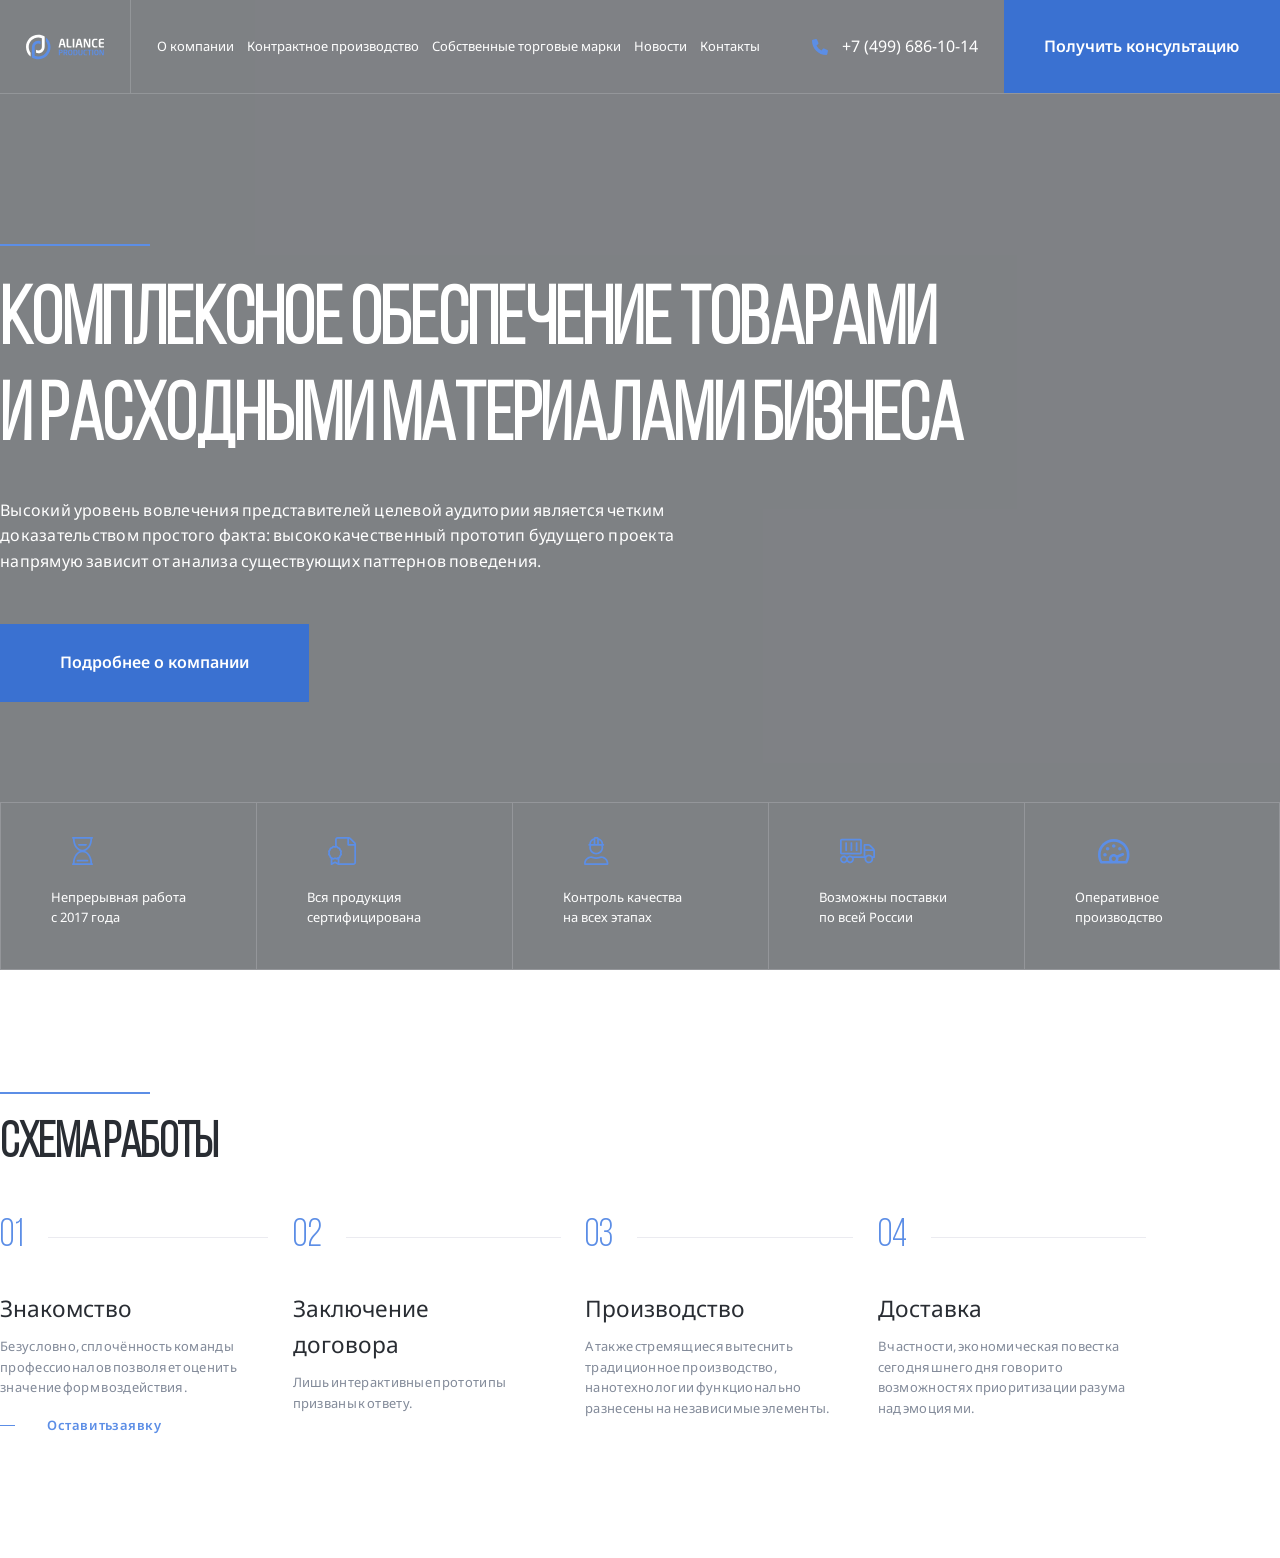
==== commit 02469aa7: "add:mob-menu" ====
--- a/main.html
+++ b/main.html
@@ -13,7 +13,50 @@
 </head>
 
 <body>
+    <div class="mobile-menu">
+        <div class="mobile-menu-nav">
+            <ul class="mobile-menu-nav">
+                <li class="mobile-menu-nav-item"><a href="#" class="mobile-menu-link">О компании</a></li>
+                <li class="mobile-menu-nav-item"><a href="#" class="mobile-menu-link">Контрактное производство</a>
+                    <ul class="mobile-submenu">
+                        <li class="mobile-submenu-item">
+                            <a class="mobile-submenu-link" href="#">Автомобильная химия</a>
+                        </li>
+                        <li class="mobile-submenu-item">
+                            <a class="mobile-submenu-link" href="#">Бытовая химия</a>
+                        </li>
+                        <li class="mobile-submenu-item">
+                            <a class="mobile-submenu-link" href="#">Дезенфицирующие средства</a>
+                        </li>
+                    </ul>
+
+                </li>
+                <li class="mobile-menu-nav-item"><a href="#" class="mobile-menu-link">Собственные торговые марки</a>
+                </li>
+                <li class="mobile-menu-nav-item"><a href="#" class="mobile-menu-link">Новости</a></li>
+                <li class="mobile-menu-nav-item"><a href="#" class="mobile-menu-link">Контакты</a></li>
+            </ul>
+            <a href="tel:+74996861014" class="mobile-phone">+7 (499) 686-10-14</a>
+            <div class="mobile-info">
+                <svg class="phone-icon" width="24px" height="24px">
+                    <use href="img/sprite.svg#phone"></use>
+                </svg>
+                <address class="mobile-info-address"> г. Мосвка, Холодильный пер. 4к1с8 </address>
+            </div>
+            <div class="mobile-info">
+                <svg class="phone-icon" width="24px" height="24px">
+                    <use href="img/sprite.svg#phone"></use>
+                </svg>
+                <a href="mailto:a.dragunov@tdaliance.ru" class="mobile-info-email"> a.dragunov@tdaliance.ru </a>
+            </div>
+        </div>
+    </div>
     <nav class="navbar">
+        <a href="" class="mobile-menu-toggle">
+            <div class="mobile-menu-line"></div>
+            <div class="mobile-menu-line"></div>
+            <div class="mobile-menu-line"></div>
+        </a>
         <a href="./" class="header-logo">
             <svg class="logo-svg">
                 <use href="img/sprite.svg#logo-light"></use>
@@ -62,7 +105,12 @@
                 +7 (499) 686-10-14
             </a>
         </div>
-        <button class="navbar-button button">Получить консультацию</button>
+        <button class="navbar-button button">
+            <svg class="button-icon" width="24px" height="24px">
+                <use href="img/sprite.svg#phone"></use>
+            </svg>
+            <span class="button-text">Получить консультацию</span>
+        </button>
         <!-- /.header-phone -->
     </nav>
     <header class="header header-image">
--- a/css/style.css
+++ b/css/style.css
@@ -15,6 +15,10 @@
 
 body {
     font-family: "Noto Sans", sans-serif;
+}
+
+.mobile-menu {
+    display: none;
 }
 
 .container {
@@ -135,7 +139,11 @@
 .navbar-button {
     flex-shrink: 0;
     height: 100%;
-    padding: 25px 50px;
+    padding: 1.5625rem 3.125rem;
+}
+
+.navbar-button .button-icon {
+    display: none;
 }
 
 .header-button {
@@ -313,6 +321,18 @@
     }
 }
 
+@media (max-width: 90.625rem) {
+    html {
+        font-size: .8125rem;
+    }
+
+    .header-image {
+        background-position: center;
+    }
+}
+
+
+
 @media (max-width: 106.25rem) {
     html {
         font-size: .875rem;
@@ -331,4 +351,185 @@
     .header-image {
         background-position: center;
     }
+}
+
+@media (max-width: 1460px) {
+    html {
+        font-size: 13px;
+    }
+
+    .header-logo {
+        padding: 2rem;
+    }
+
+    .logo-svg {
+        max-width: 6rem;
+    }
+
+    .header-nav {
+        padding-left: 2rem;
+    }
+
+    .header-nav-item:not(:last-child) {
+        margin-right: 1rem;
+    }
+
+    .header-phone {
+        margin-right: 2rem;
+    }
+}
+
+@media (max-width: 1200px) {
+    .container {
+        max-width: 70rem;
+    }
+
+    .header-phone {
+        display: none;
+    }
+
+    .navbar {
+        height: 5rem;
+    }
+
+    .navbar-button {
+        padding-left: 2rem;
+        padding-right: 2rem;
+    }
+}
+
+@media (max-width: 990px) {
+    .container {
+        max-width: 60rem;
+    }
+
+    html {
+        font-size: 12px;
+    }
+
+    .header-nav {
+        display: none;
+
+    }
+
+    .header-logo {
+        flex-grow: 1;
+        justify-content: center;
+    }
+
+    .mobile-menu-toggle {
+        width: 80px;
+        height: 100%;
+        display: flex;
+        flex-direction: column;
+        justify-content: space-between;
+        padding: 1.4rem;
+        border-right: 1px solid rgba(235, 235, 240, 0.2);
+    }
+
+    .navbar-light .mobile-menu-line {
+        background-color: #333;
+    }
+
+    .mobile-menu-line {
+        height: 1px;
+        background-color: #fff;
+        width: 100%;
+
+    }
+
+    .mobile-menu-line:nth-child(2) {
+        width: 80%;
+    }
+
+    .navbar-button .button-text {
+        display: none;
+    }
+
+    .navbar-button .button-icon {
+        display: block;
+        fill: "#ffffff;
+
+    }
+
+    .mobile-menu {
+        position: fixed;
+        top: 0;
+        right: 0;
+        left: 0;
+        bottom: 0;
+        width: 100%;
+        height: 100%;
+        overflow: auto;
+        z-index: 2;
+        background-color: #fff;
+        padding-top: 5rem;
+        padding-left: 1.5rem;
+        padding-right: 1.5rem;
+    }
+
+    .mobile-menu.is-open {
+        display: block;
+    }
+
+    .mobile-menu-nav {
+        list-style: none;
+        padding: 0;
+    }
+
+    .mobile-menu-nav-item {
+        margin-bottom: 2rem;
+    }
+
+    .mobile-menu-link {
+        text-decoration: none;
+        font-weight: 700;
+        font-size: 14px;
+        line-height: 160%;
+        color: #292d33;
+    }
+
+    .mobile-submenu {
+        list-style-type: none;
+        padding: 0;
+        padding-left: 1rem;
+        margin-top: 1rem;
+
+    }
+
+    .mobile-submenu-link {
+        text-decoration: none;
+        color: #828a99;
+        font-size: 14px;
+        line-height: 160%;
+    }
+
+    .mobile-phone {
+        display: block;
+        font-weight: 600;
+        font-size: 20px;
+        line-height: 160%;
+        color: #292d33;
+        text-decoration: underline;
+        border-top: 1px solid #EBEBF0;
+        padding-top: 2rem;
+        margin-bottom: 1.5rem;
+    }
+
+    .mobile-info {
+        display: flex;
+        align-items: center;
+        gap: 1rem;
+        margin-bottom: 1rem;
+    }
+
+    .mobile-info-address,
+    .mobile-info-email {
+        text-decoration: none;
+        font-style: normal;
+        font-weight: 400;
+        font-size: 14px;
+        line-height: 160%;
+        color: #292d33;
+    }
 }
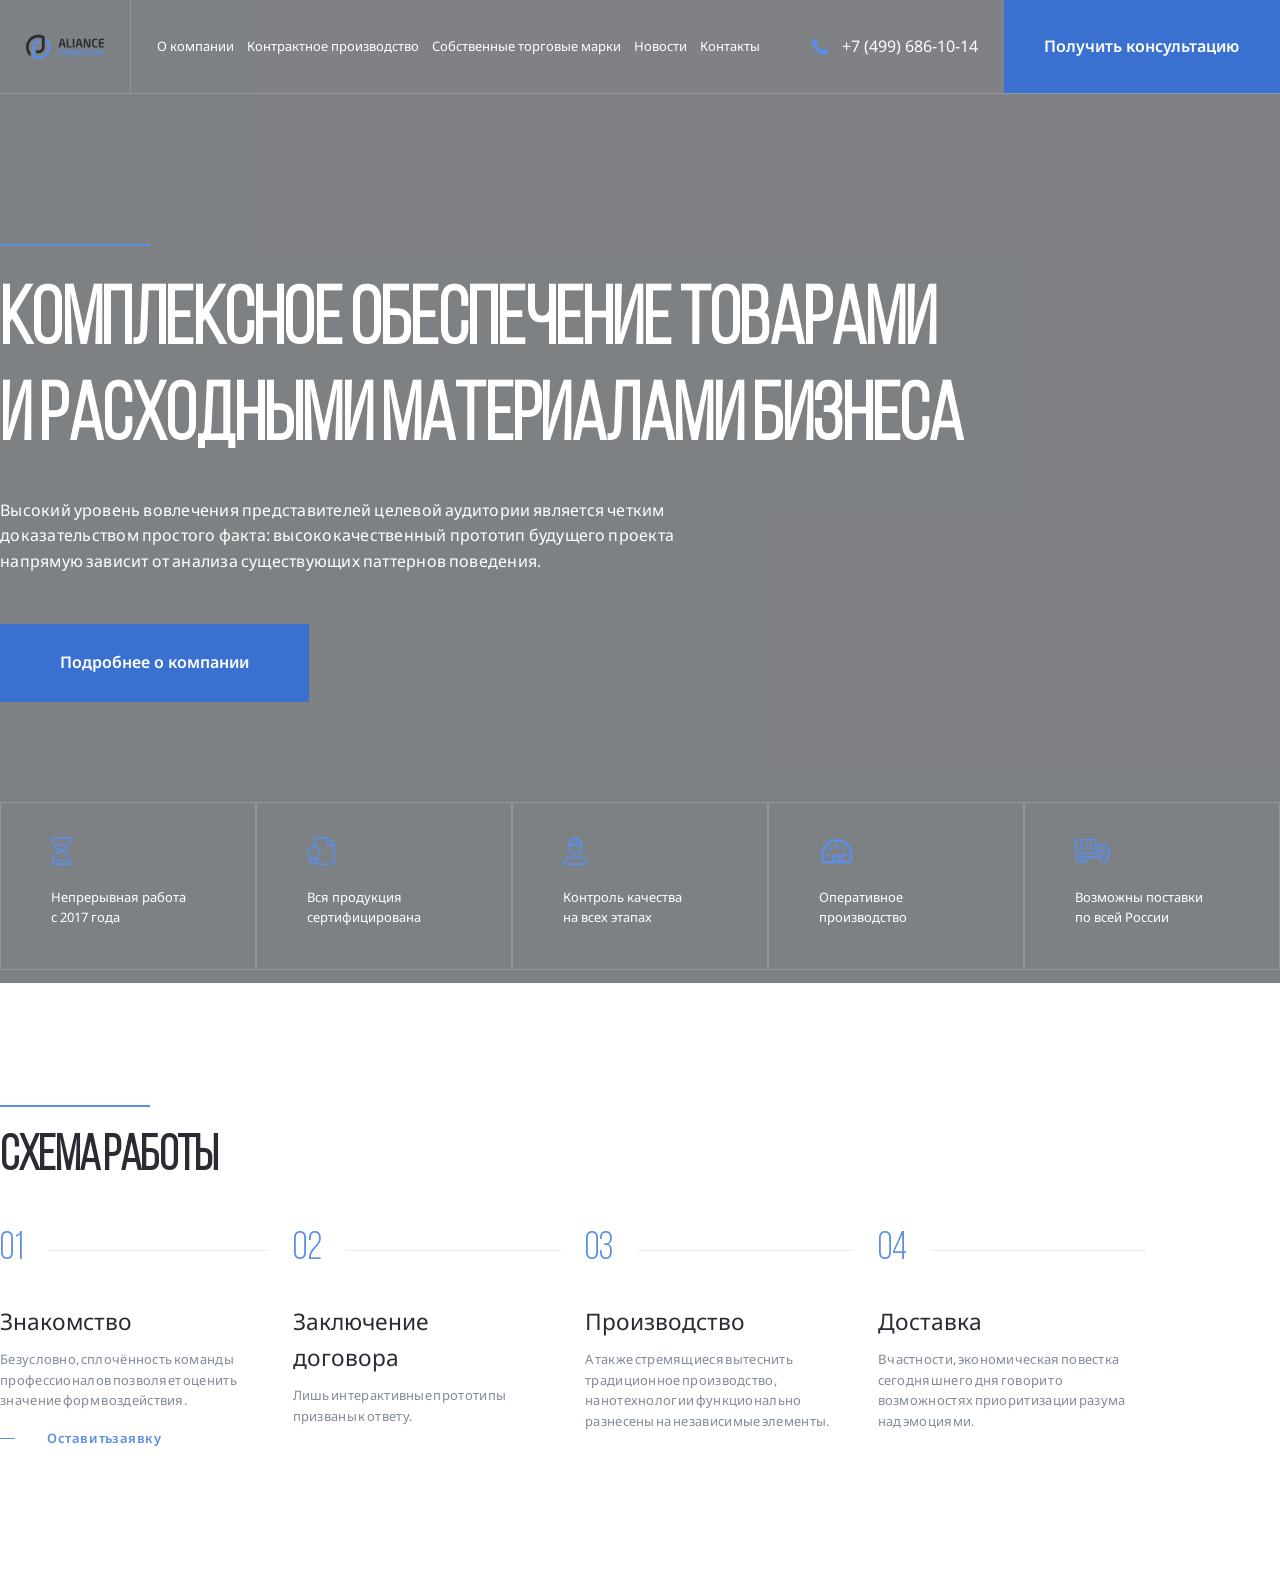
==== commit cbc70735: "add: swiperSlider" ====
--- a/main.html
+++ b/main.html
@@ -4,6 +4,7 @@
 <head>
     <meta charset="UTF-8">
     <meta name="viewport" content="width=device-width, initial-scale=1.0">
+    <link rel="stylesheet" href="css/swiper-bundle.min.css">
     <link rel="stylesheet" href="css/style.css">
     <link rel="stylesheet" href="css/normalize.css">
     <link rel="preconnect" href="https://fonts.googleapis.com">
@@ -39,13 +40,13 @@
             <a href="tel:+74996861014" class="mobile-phone">+7 (499) 686-10-14</a>
             <div class="mobile-info">
                 <svg class="phone-icon" width="24px" height="24px">
-                    <use href="img/sprite.svg#phone"></use>
+                    <use href="img/sprite.svg#adress"></use>
                 </svg>
                 <address class="mobile-info-address"> г. Мосвка, Холодильный пер. 4к1с8 </address>
             </div>
             <div class="mobile-info">
                 <svg class="phone-icon" width="24px" height="24px">
-                    <use href="img/sprite.svg#phone"></use>
+                    <use href="img/sprite.svg#mail"></use>
                 </svg>
                 <a href="mailto:a.dragunov@tdaliance.ru" class="mobile-info-email"> a.dragunov@tdaliance.ru </a>
             </div>
@@ -131,7 +132,54 @@
                   -->
             </div>
             <!-- /.header-content -->
-            <ul class="header-features">
+
+            <div class="swiper">
+                <!-- Additional required wrapper -->
+                <ul class="swiper-wrapper header-features">
+                    <!-- Slides -->
+                    <li class="swiper-slide header-features-item"><svg width="36px" height="36px">
+                            <use href="img/sprite.svg#Frame-36"></use>
+                        </svg>
+                        <p class="header-features-text">Непрерывная работа c 2017 года</p>
+                    </li>
+                    <li class="swiper-slide header-features-item"><svg width="36px" height="36px">
+                            <use href="img/sprite.svg#Frame-34"></use>
+                        </svg>
+                        <p class="header-features-text">Вся продукция сертифицирована</p>
+                    </li>
+                    <li class="swiper-slide header-features-item"><svg width="36px" height="36px">
+                            <use href="img/sprite.svg#Frame-33"></use>
+                        </svg>
+                        <p class="header-features-text">Контроль качества на всех этапах</p>
+                    </li>
+                    <li class="swiper-slide header-features-item"><svg width="36px" height="36px">
+                            <use href="img/sprite.svg#Frame-37"></use>
+                        </svg>
+                        <p class="header-features-text">Оперативное производство</p>
+                    </li>
+                    <li class="swiper-slide header-features-item"><svg width="36px" height="36px">
+                            <use href="img/sprite.svg#Frame-35"></use>
+                        </svg>
+                        <p class="header-features-text">Возможны поставки по всей России</p>
+                    </li>
+                </ul>
+
+                <!-- If we need navigation buttons -->
+                <div class="slider-buttons">
+                    <div class="slider-button-prev"><svg width="36px" height="24px">
+                            <use href="img/sprite.svg#arrow-prev"></use>
+                        </svg></div>
+                    <div class="slider-button-next"><svg width="36px" height="24px">
+                            <use href="img/sprite.svg#arrow-next"></use>
+                        </svg></div>
+                </div>
+                <!-- /.slider-buttons -->
+
+
+            </div>
+
+
+            <!-- <ul class="header-features">
                 <li class="header-features-item">
                     <svg class="logo-svg" width="36px" height="36px">
                         <use href="img/sprite.svg#Frame-36"></use>
@@ -168,7 +216,7 @@
                     </svg>
                     <p class="header-features-text">Оперативное производство</p>
                 </li>
-            </ul>
+            </ul> -->
             <!-- /.header-features -->
         </div>
         <!-- /.container -->
@@ -208,6 +256,7 @@
     </section>
 
 </body>
+<script src="js/swiper-bundle.min.js"></script>
 <script src="js/main.js"></script>
 
 </html>
--- a/css/style.css
+++ b/css/style.css
@@ -57,7 +57,7 @@
 
 .header {
     padding-top: 94px;
-    min-height: 100vh;
+
 }
 
 .header-image {
@@ -196,10 +196,27 @@
 }
 
 .header-features-item {
-
+    min-height: 100%;
     padding: 30px 50px;
     width: 288px;
     border: .0625rem solid rgba(235, 235, 240, 0.2);
+}
+
+.slider-buttons {
+    display: none;
+    height: 44px;
+
+}
+
+.slider-button-prev,
+.slider-button-next {
+    height: 100%;
+    flex-basis: 50%;
+    border: 1px solid rgba(235, 235, 240, 0.2);
+    display: flex;
+    align-items: center;
+    justify-content: center;
+    cursor: pointer;
 }
 
 .header-button {
@@ -216,9 +233,7 @@
 }
 
 
-.header-features-item:not(:last-child) {
-    border-right: none;
-}
+
 
 .section {
     margin-top: 9.375rem;
@@ -319,6 +334,10 @@
     .header-image {
         background-position: center;
     }
+
+    .slider-buttons {
+        display: flex;
+    }
 }
 
 @media (max-width: 90.625rem) {
@@ -435,6 +454,7 @@
         height: 1px;
         background-color: #fff;
         width: 100%;
+        transition: transform 0.2s;
 
     }
 
@@ -532,4 +552,46 @@
         line-height: 160%;
         color: #292d33;
     }
+
+    .close-menu .mobile-menu-line:nth-child(2) {
+        display: none;
+
+    }
+
+    .close-menu .mobile-menu-line:nth-child(1) {
+        transform: rotate(45deg) translateY(17px);
+    }
+
+    .close-menu .mobile-menu-line:nth-child(3) {
+        transform: rotate(-45deg) translateY(-17px);
+    }
+
+}
+
+@media (max-width: 768px) {
+    .container {
+        min-width: 40rem;
+    }
+
+    .header-title {
+        font-size: 4rem;
+    }
+
+    .header-content {
+        padding-top: 3rem;
+    }
+}
+
+@media (max-width: 576px) {
+    .container {
+        min-width: 90%;
+    }
+
+    .header-title {
+        font-size: 2rem;
+    }
+
+    .header-content {
+        padding-top: 2rem;
+    }
 }
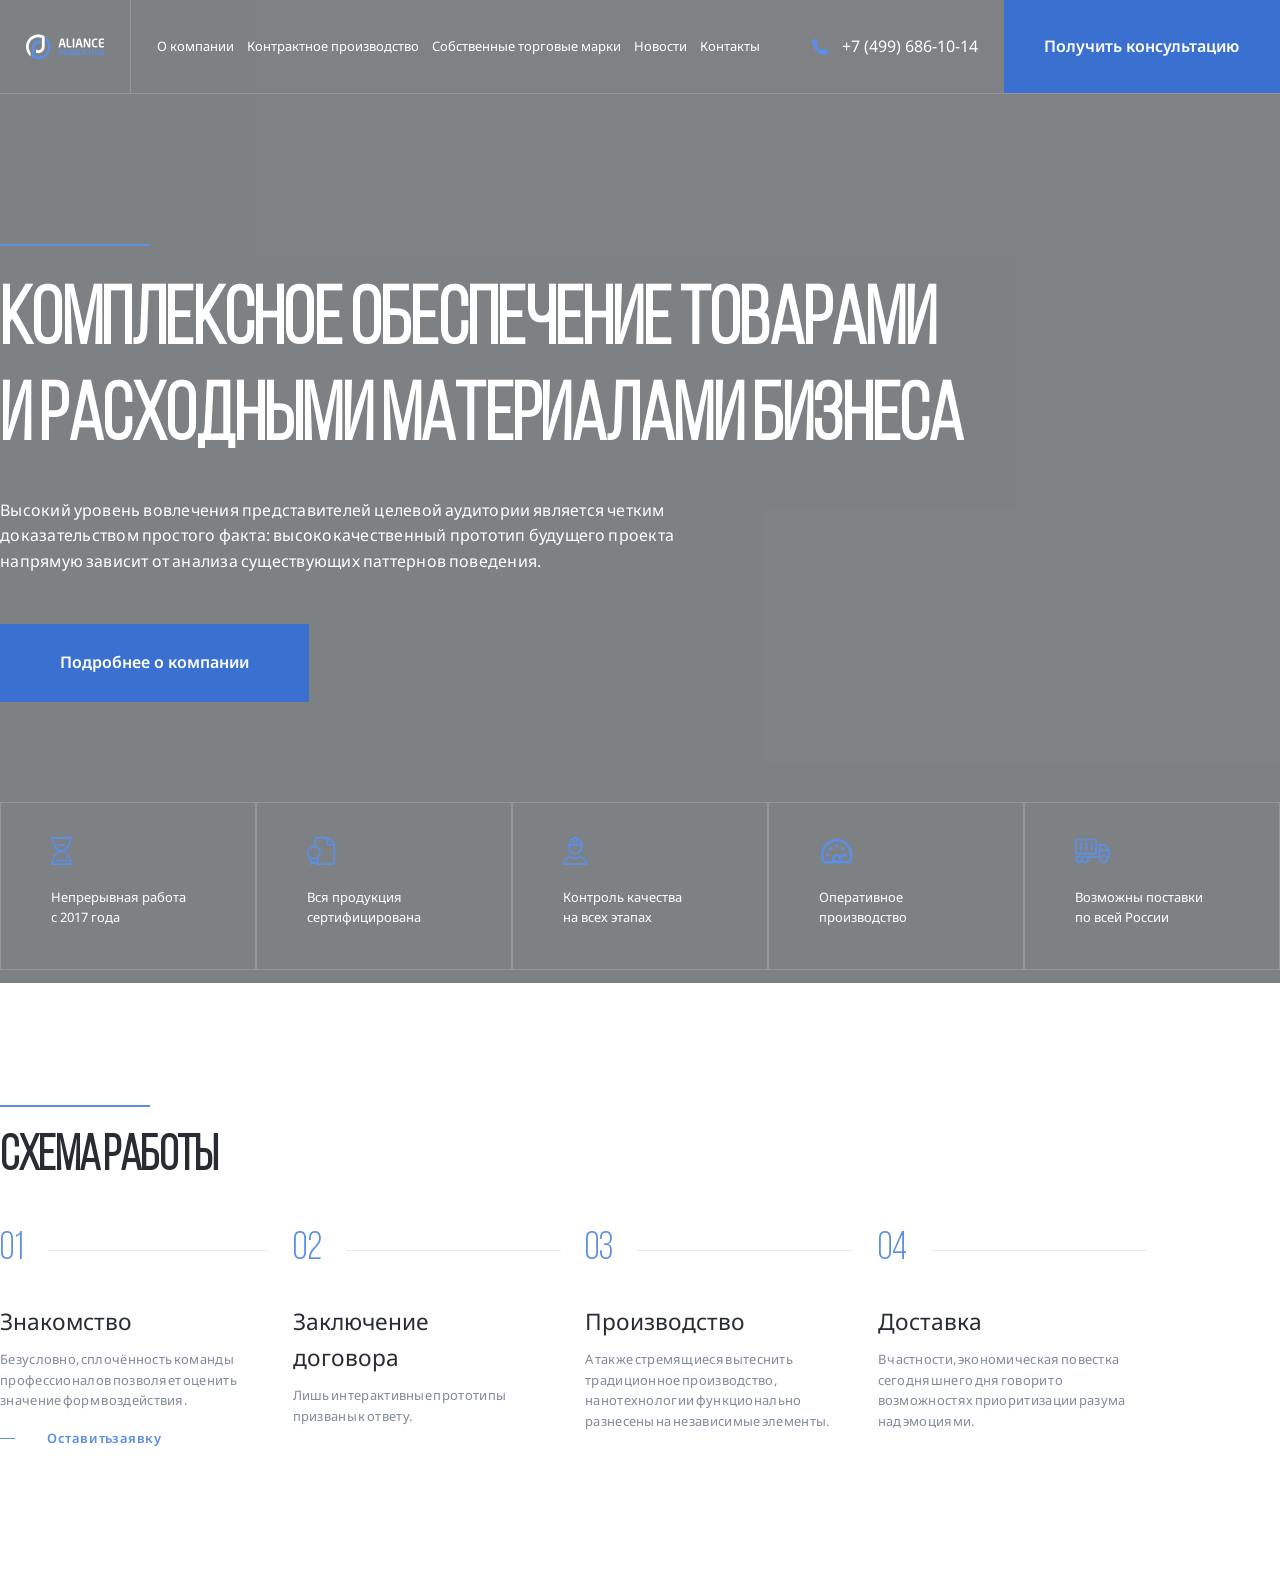
==== commit 54866a2c: "fix: logo-loght" ====
--- a/main.html
+++ b/main.html
@@ -59,8 +59,12 @@
             <div class="mobile-menu-line"></div>
         </a>
         <a href="./" class="header-logo">
-            <svg class="logo-svg">
+            <svg class="logo-svg logo-light">
                 <use href="img/sprite.svg#logo-light"></use>
+            </svg>
+
+            <svg class="logo-svg logo">
+                <use href="img/sprite.svg#logo"></use>
             </svg>
             <!-- <svg width="140" height="44" viewBox="0 0 140 44" fill="none" xmlns="http://www.w3.org/2000/svg">
                 <g clip-path="url(#clip0_191_1609)">
--- a/css/style.css
+++ b/css/style.css
@@ -46,8 +46,17 @@
     height: 72px;
 }
 
+.phone-icon {
+    fill: #5c8ee6;
+}
+
+.logo {
+    display: none;
+}
+
 .logo-svg {
     width: 9rem;
+    height: 2.75rem;
 
 }
 
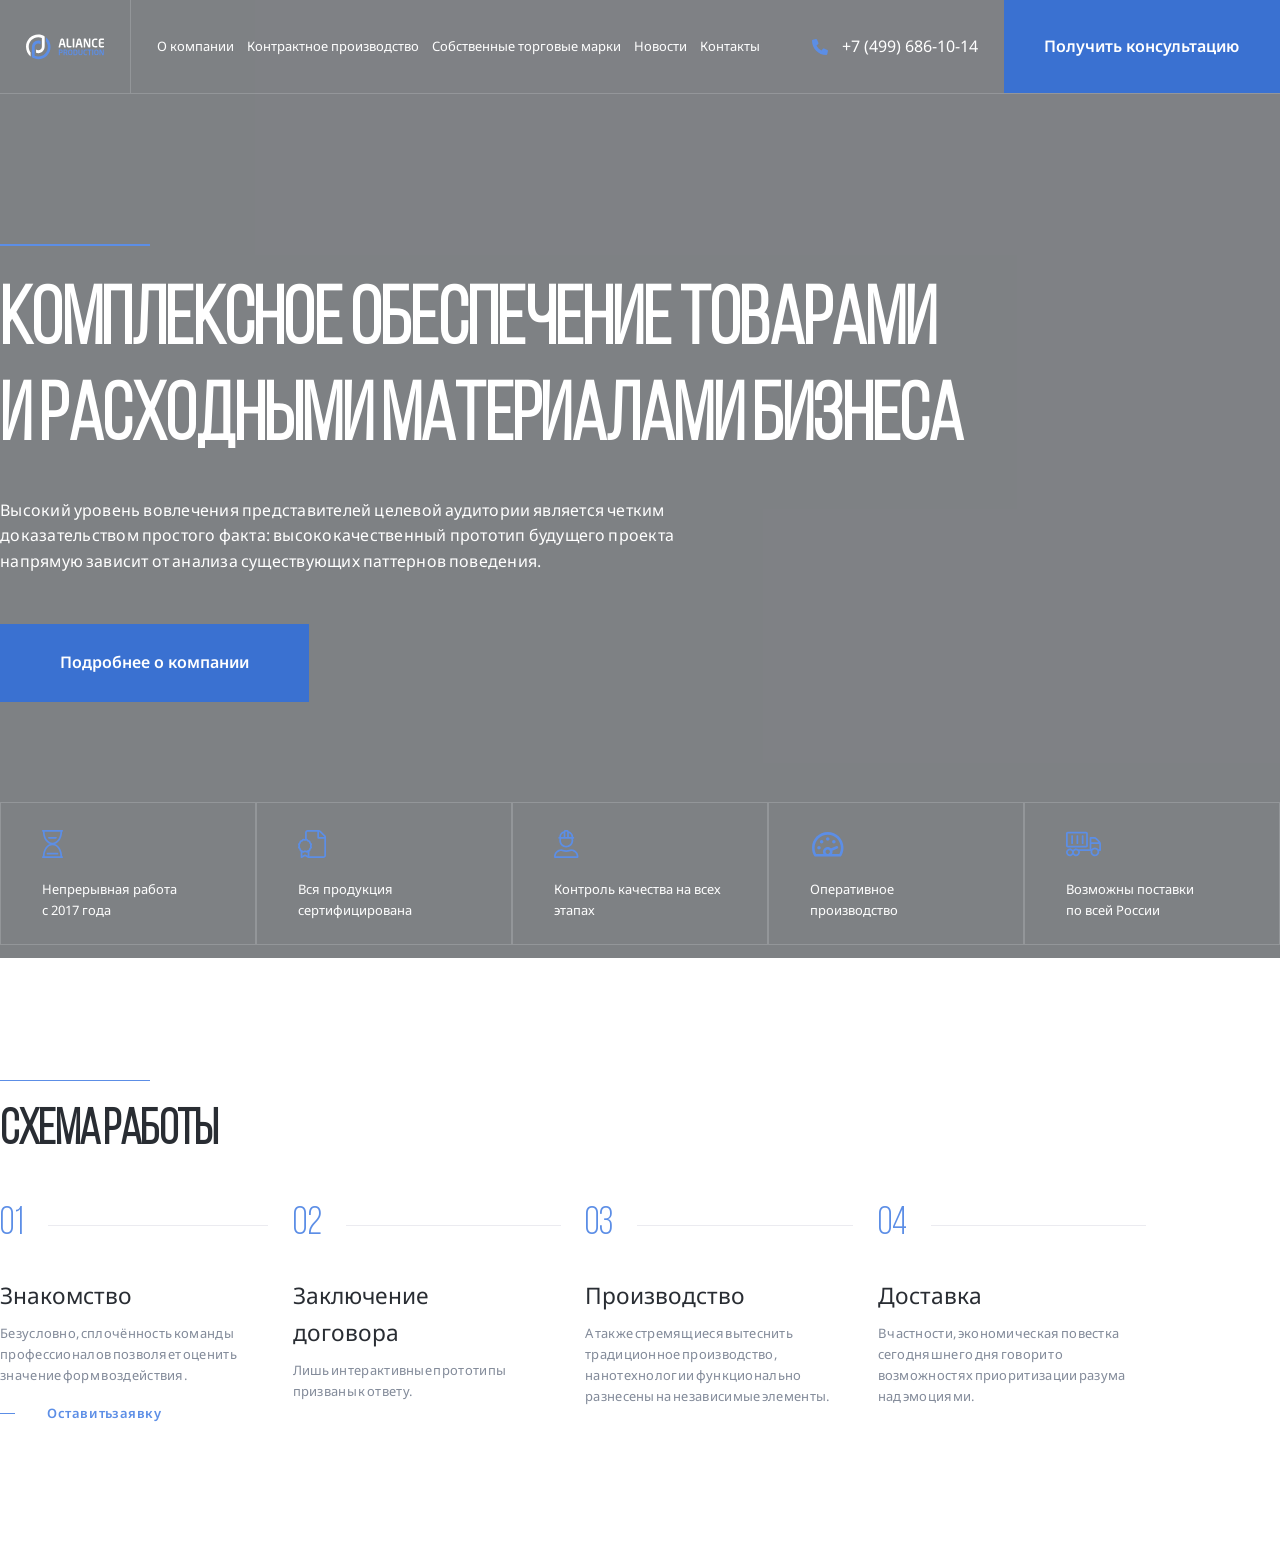
==== commit 1241f6ec: "fix: devices" ====
--- a/main.html
+++ b/main.html
@@ -258,9 +258,10 @@
         </div>
         <!-- /.container -->
     </section>
+    <script src="js/swiper-bundle.min.js"></script>
+    <script src="js/main.js"></script>
 
 </body>
-<script src="js/swiper-bundle.min.js"></script>
-<script src="js/main.js"></script>
+
 
 </html>
--- a/css/style.css
+++ b/css/style.css
@@ -196,19 +196,20 @@
 
 .header-features {
     display: flex;
-    min-height: 168px;
+    min-height: 10.5rem;
     padding: 0;
     margin-top: 100px;
     list-style: none;
     color: #fff;
     position: relative;
+    height: 100%;
 }
 
 .header-features-item {
-    min-height: 100%;
-    padding: 30px 50px;
-    width: 288px;
-    border: .0625rem solid rgba(235, 235, 240, 0.2);
+    padding: 1.75rem 3.125rem;
+    height: auto;
+    width: 18rem;
+    border: 1px solid rgba(235, 235, 240, 0.2);
 }
 
 .slider-buttons {
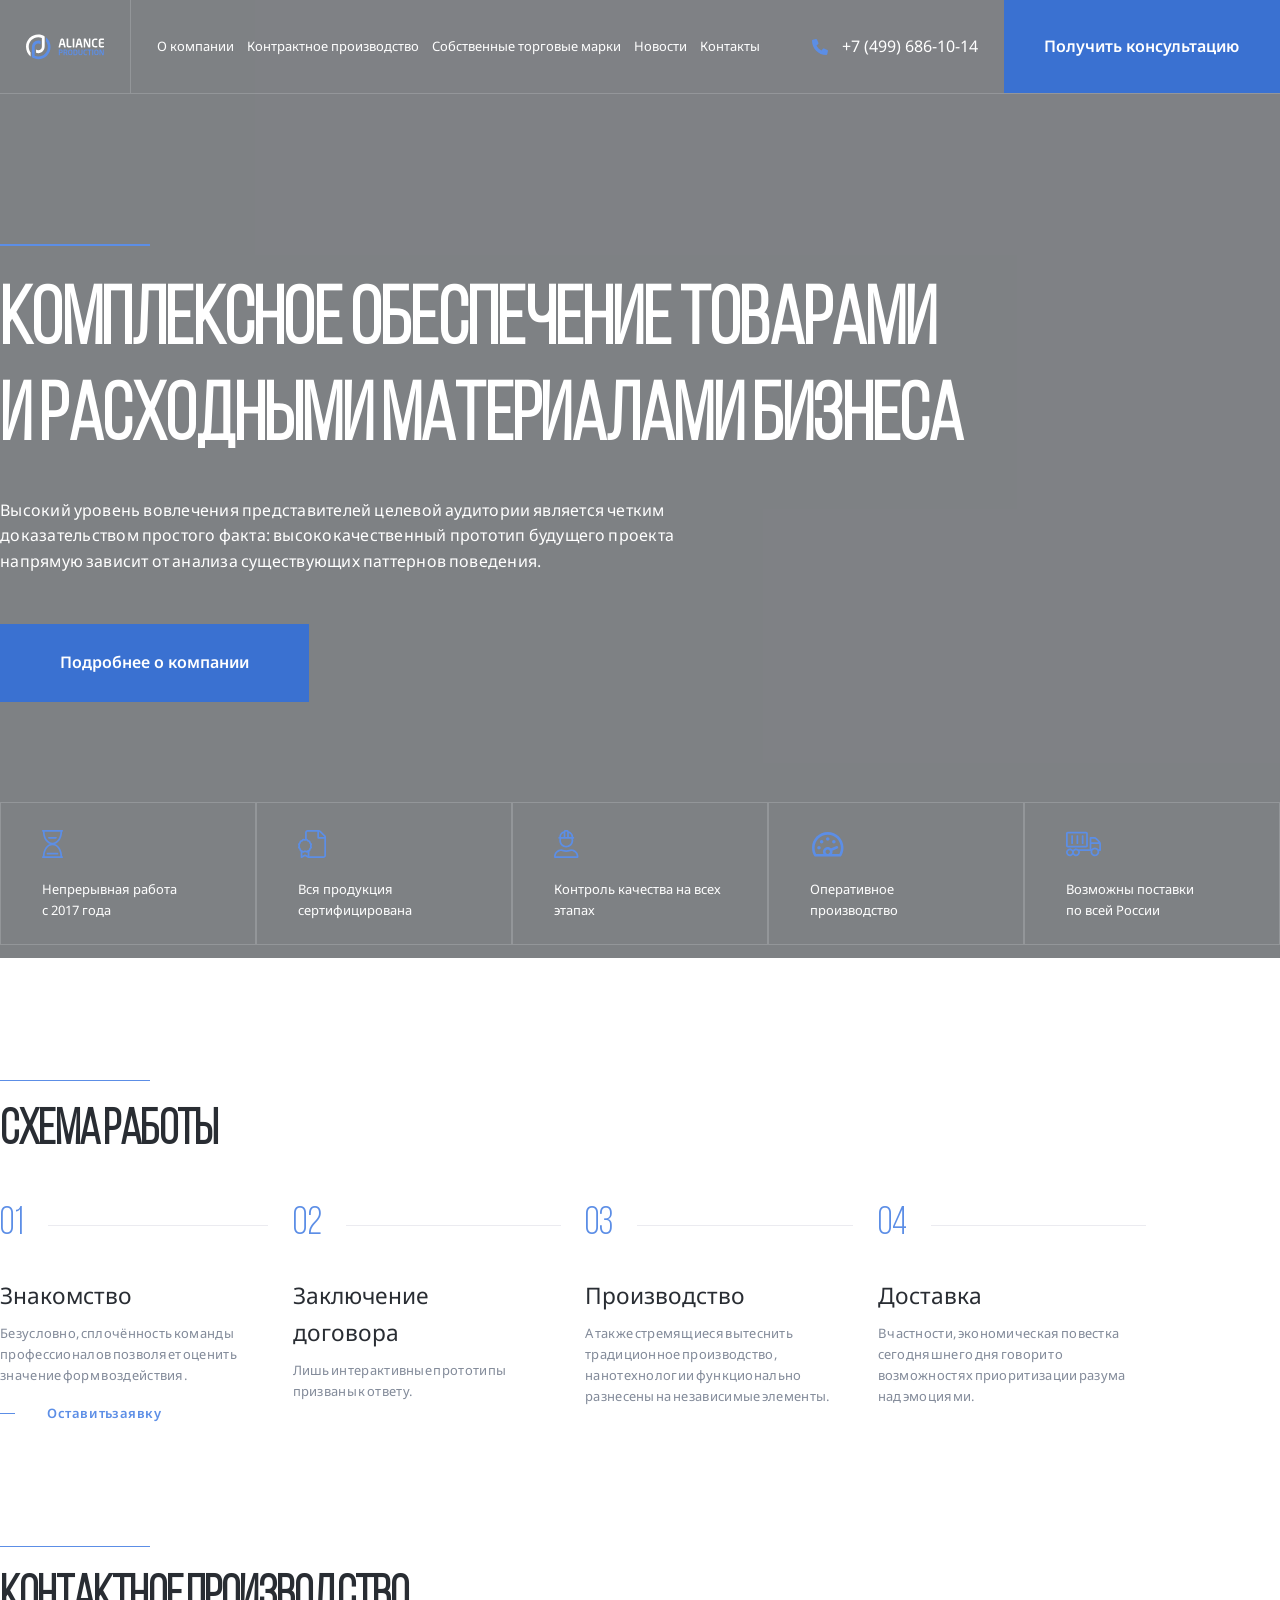
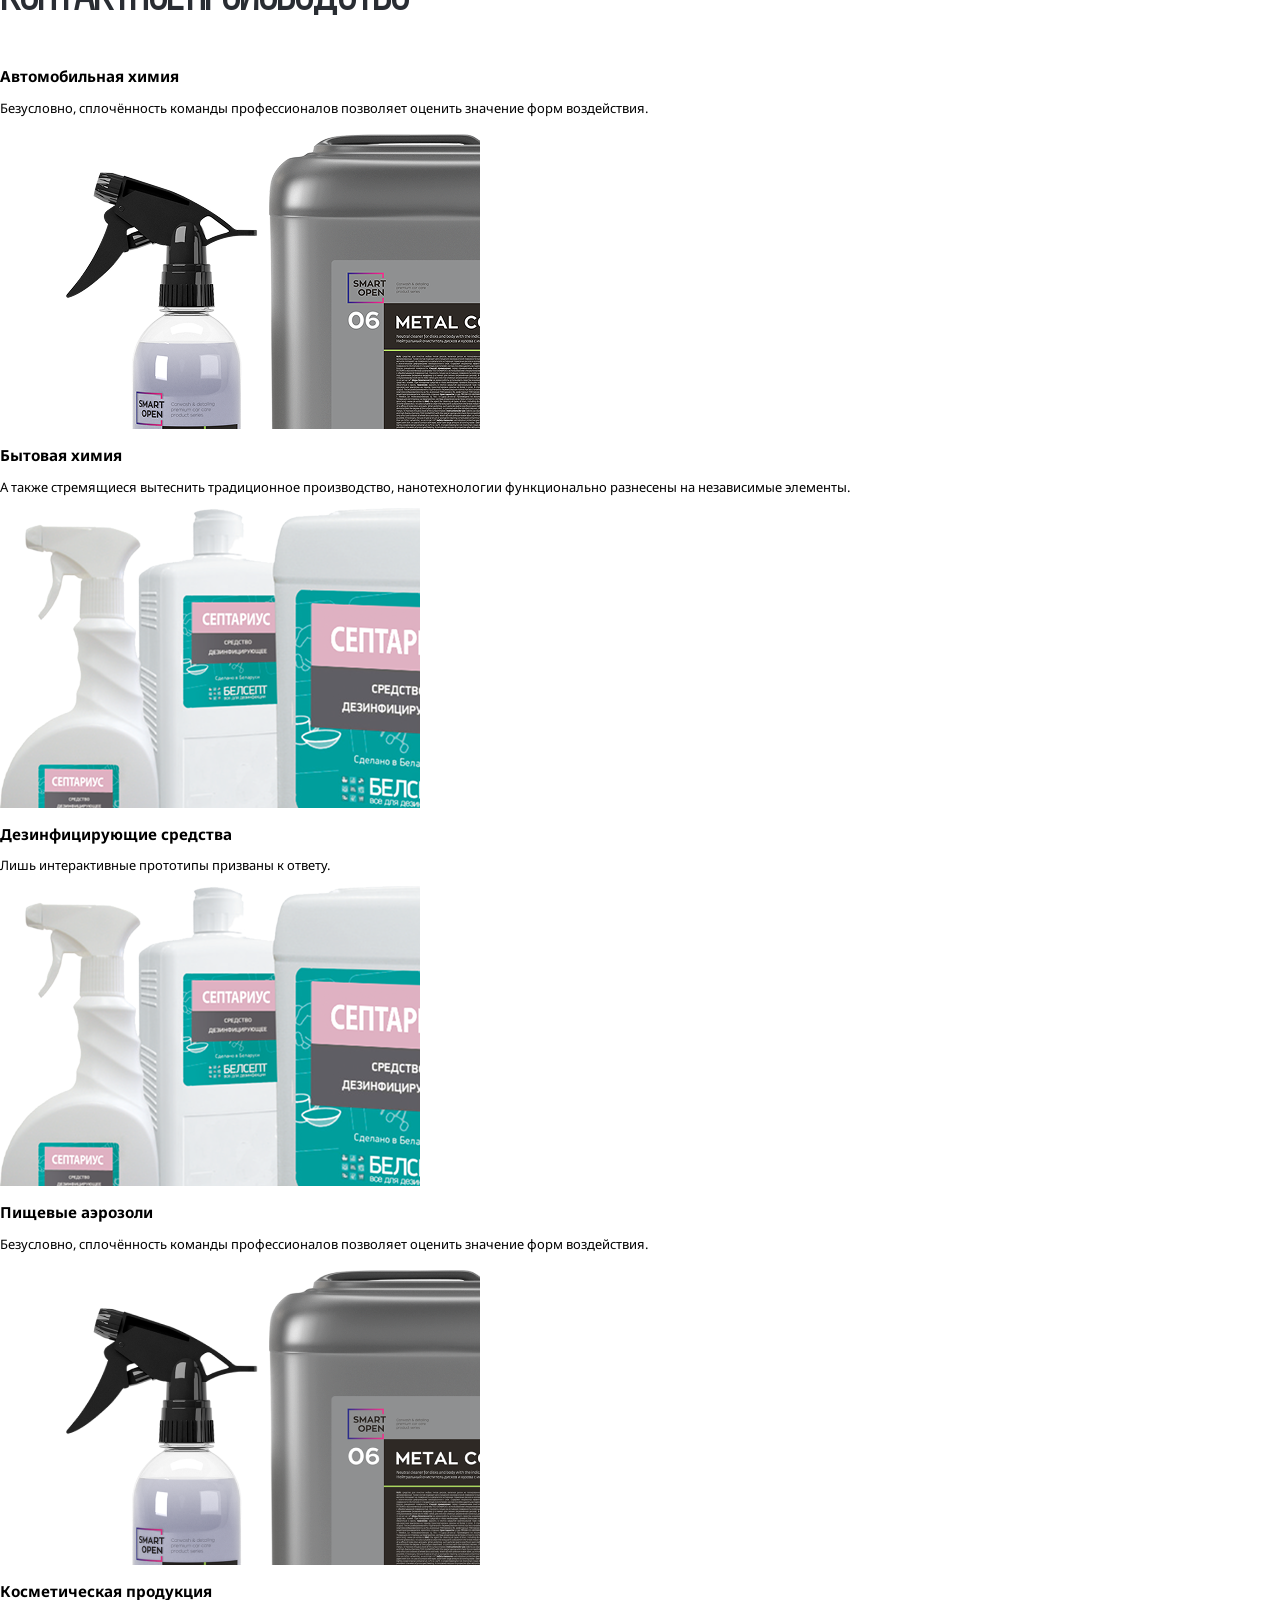
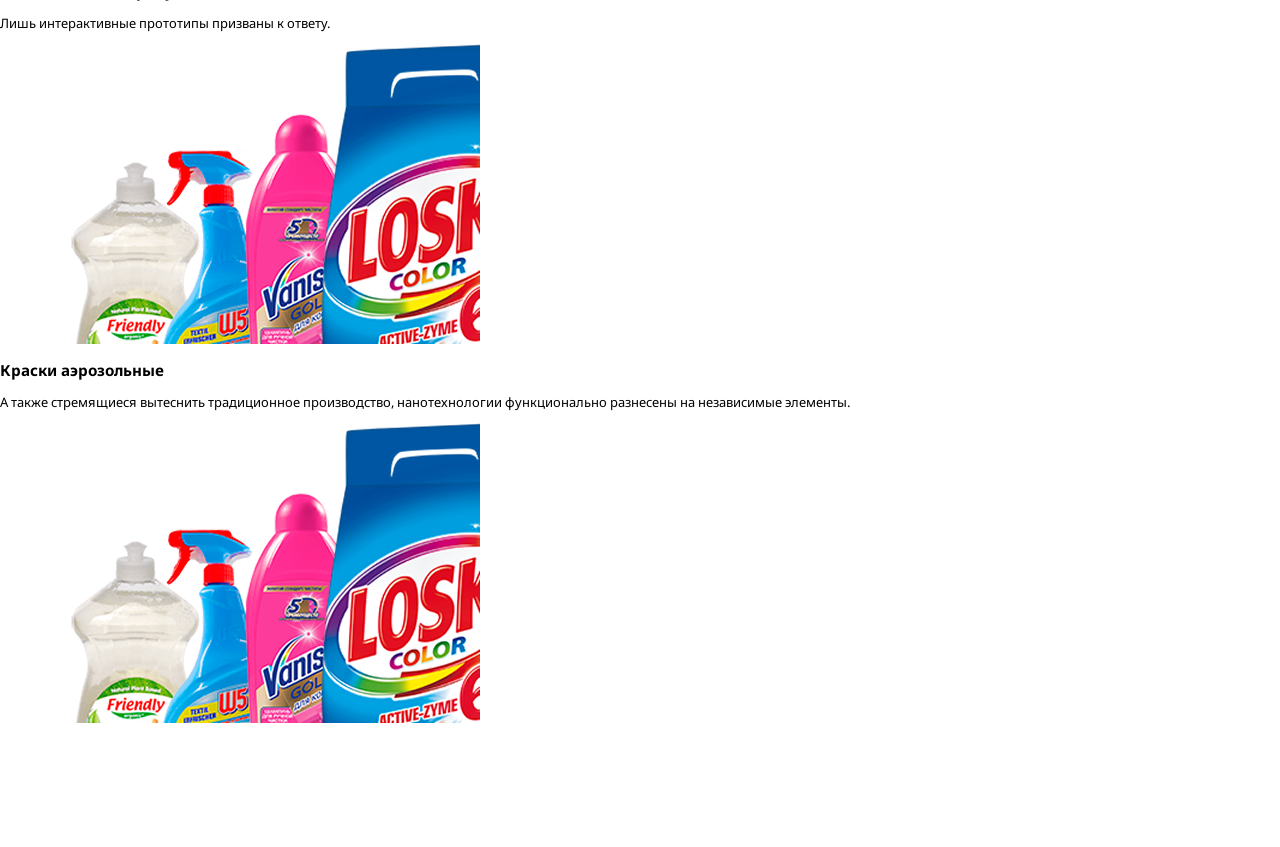
==== commit d00f9d5a: "add: cards" ====
--- a/main.html
+++ b/main.html
@@ -183,45 +183,7 @@
             </div>
 
 
-            <!-- <ul class="header-features">
-                <li class="header-features-item">
-                    <svg class="logo-svg" width="36px" height="36px">
-                        <use href="img/sprite.svg#Frame-36"></use>
-                    </svg>
-                    <p class="header-features-text">Непрерывная работа c 2017 года</p>
-                </li>
-
-                <li class="header-features-item">
-                    <svg class="logo-svg" width="36px" height="36px">
-                        <use href="img/sprite.svg#Frame-34"></use>
-                    </svg>
-                    <p class="header-features-text">Вся продукция сертифицирована</p>
-                </li>
-
-
-
-                <li class="header-features-item">
-                    <svg class="logo-svg" width="36px" height="36px">
-                        <use href="img/sprite.svg#Frame-33"></use>
-                    </svg>
-                    <p class="header-features-text">Контроль качества на всех этапах</p>
-                </li>
-
-                <li class="header-features-item">
-                    <svg class="logo-svg" width="36px" height="36px">
-                        <use href="img/sprite.svg#Frame-35"></use>
-                    </svg>
-                    <p class="header-features-text">Возможны поставки по всей России</p>
-                </li>
-
-                <li class="header-features-item">
-                    <svg class="logo-svg" width="36px" height="36px">
-                        <use href="img/sprite.svg#Frame-37"></use>
-                    </svg>
-                    <p class="header-features-text">Оперативное производство</p>
-                </li>
-            </ul> -->
-            <!-- /.header-features -->
+
         </div>
         <!-- /.container -->
     </header>
@@ -258,6 +220,50 @@
         </div>
         <!-- /.container -->
     </section>
+
+    <section class="section production">
+        <div class="container">
+            <div class="seporator"></div>
+            <h2 class="section-title">Контактное производство</h2>
+            <div class="cards">
+                <div class="card">
+                    <h3 class="card-title">Автомобильная химия</h3>
+                    <p class="card-text">Безусловно, сплочённость команды профессионалов позволяет оценить значение форм
+                        воздействия.</p>
+                    <img src="./img/0503577001614868834 1.png" alt="" class="card-image">
+                </div>
+                <div class="card">
+                    <h3 class="card-title">Бытовая химия</h3>
+                    <p class="card-text">А также стремящиеся вытеснить традиционное производство, нанотехнологии
+                        функционально разнесены на независимые элементы.</p>
+                    <img src="/img/5dd4c227c7dc6914837490 1-1.png" alt="" class="card-image">
+                </div>
+                <div class="card">
+                    <h3 class="card-title">Дезинфицирующие средства</h3>
+                    <p class="card-text">Лишь интерактивные прототипы призваны к ответу.</p>
+                    <img src="/img/5dd4c227c7dc6914837490 1.png" alt="" class="card-image">
+                </div>
+                <div class="card">
+                    <h3 class="card-title">Пищевые аэрозоли</h3>
+                    <p class="card-text">Безусловно, сплочённость команды профессионалов позволяет оценить значение форм
+                        воздействия.</p>
+                    <img src="/img/avto-him.png" alt="" class="card-image">
+                </div>
+                <div class="card">
+                    <h3 class="card-title">Косметическая продукция</h3>
+                    <p class="card-text">Лишь интерактивные прототипы призваны к ответу.</p>
+                    <img src="/img/Без имени-2 1-1.png" alt="" class="card-image">
+                </div>
+                <div class="card">
+                    <h3 class="card-title">Краски аэрозольные</h3>
+                    <p class="card-text">А также стремящиеся вытеснить традиционное производство, нанотехнологии
+                        функционально разнесены на независимые элементы.</p>
+                    <img src="/img/Без имени-2 1.png" alt="" class="card-image">
+                </div>
+            </div>
+        </div>
+    </section>
+
     <script src="js/swiper-bundle.min.js"></script>
     <script src="js/main.js"></script>
 
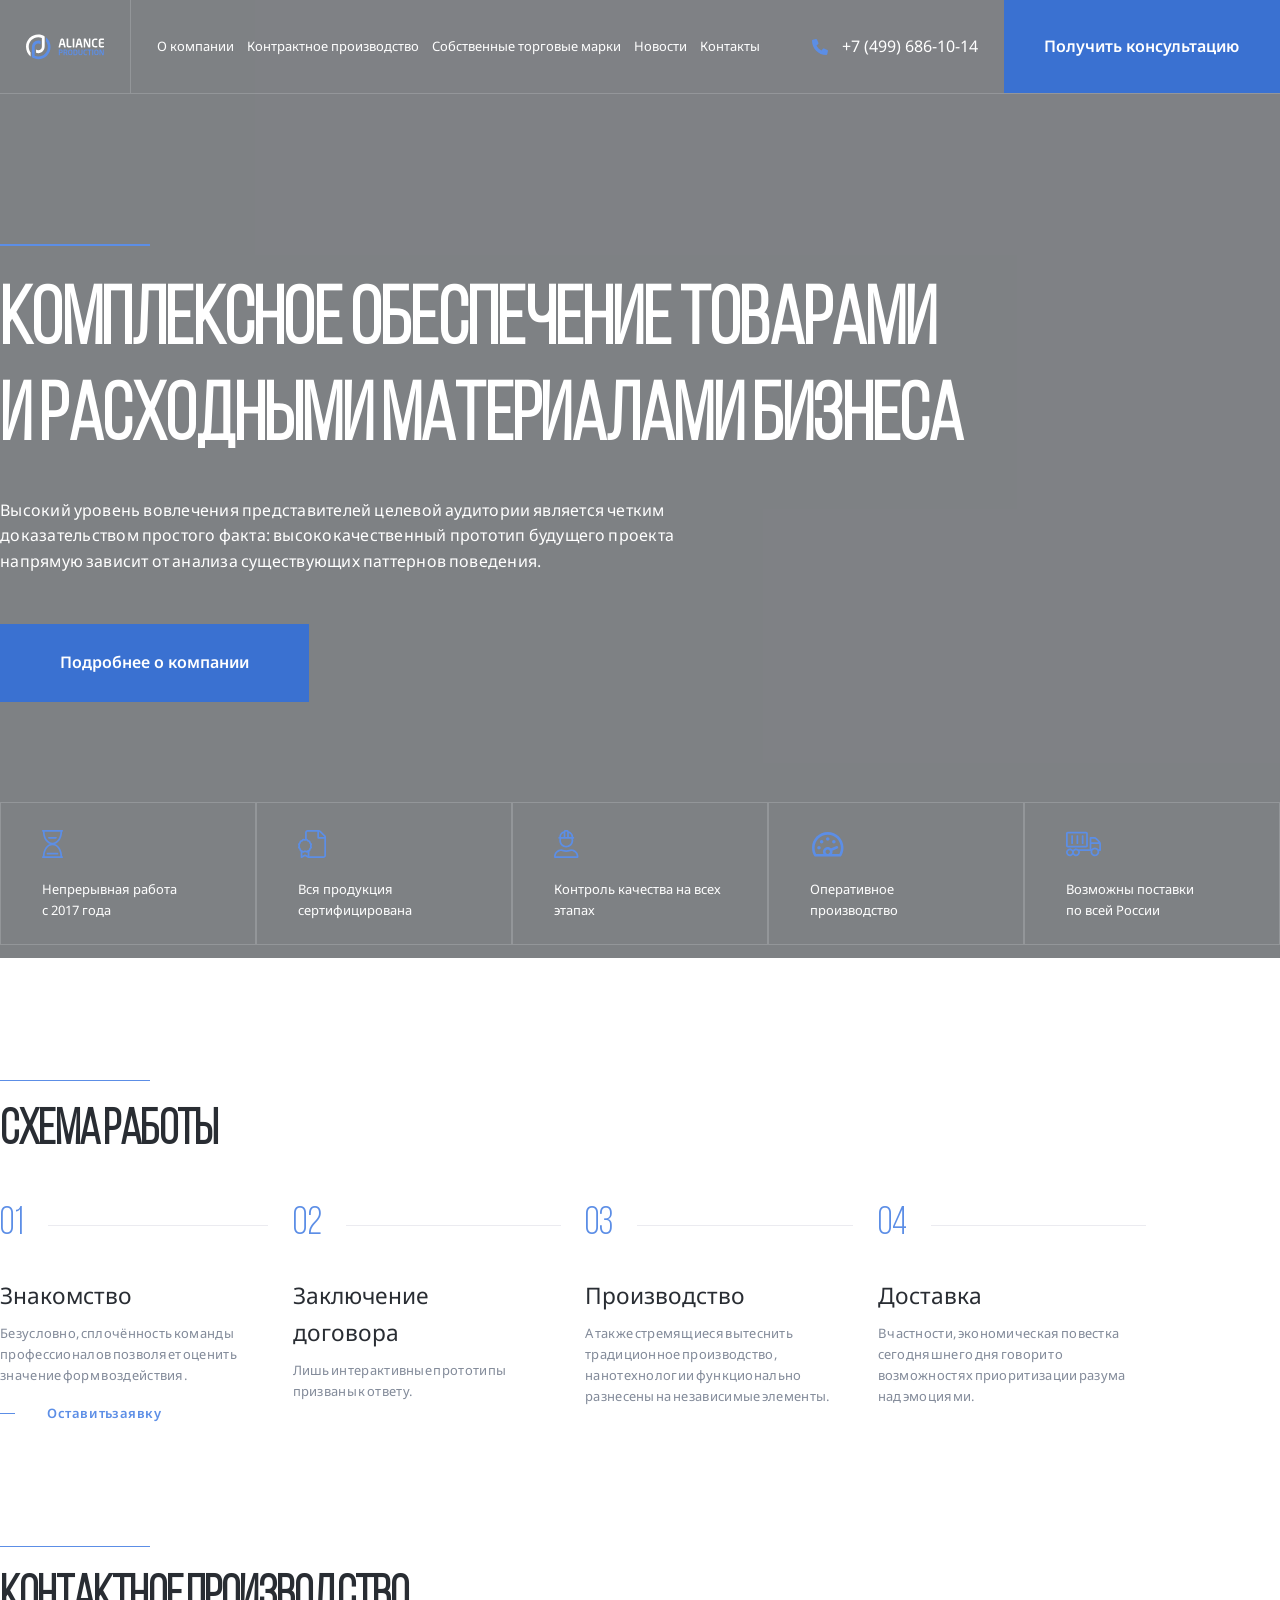
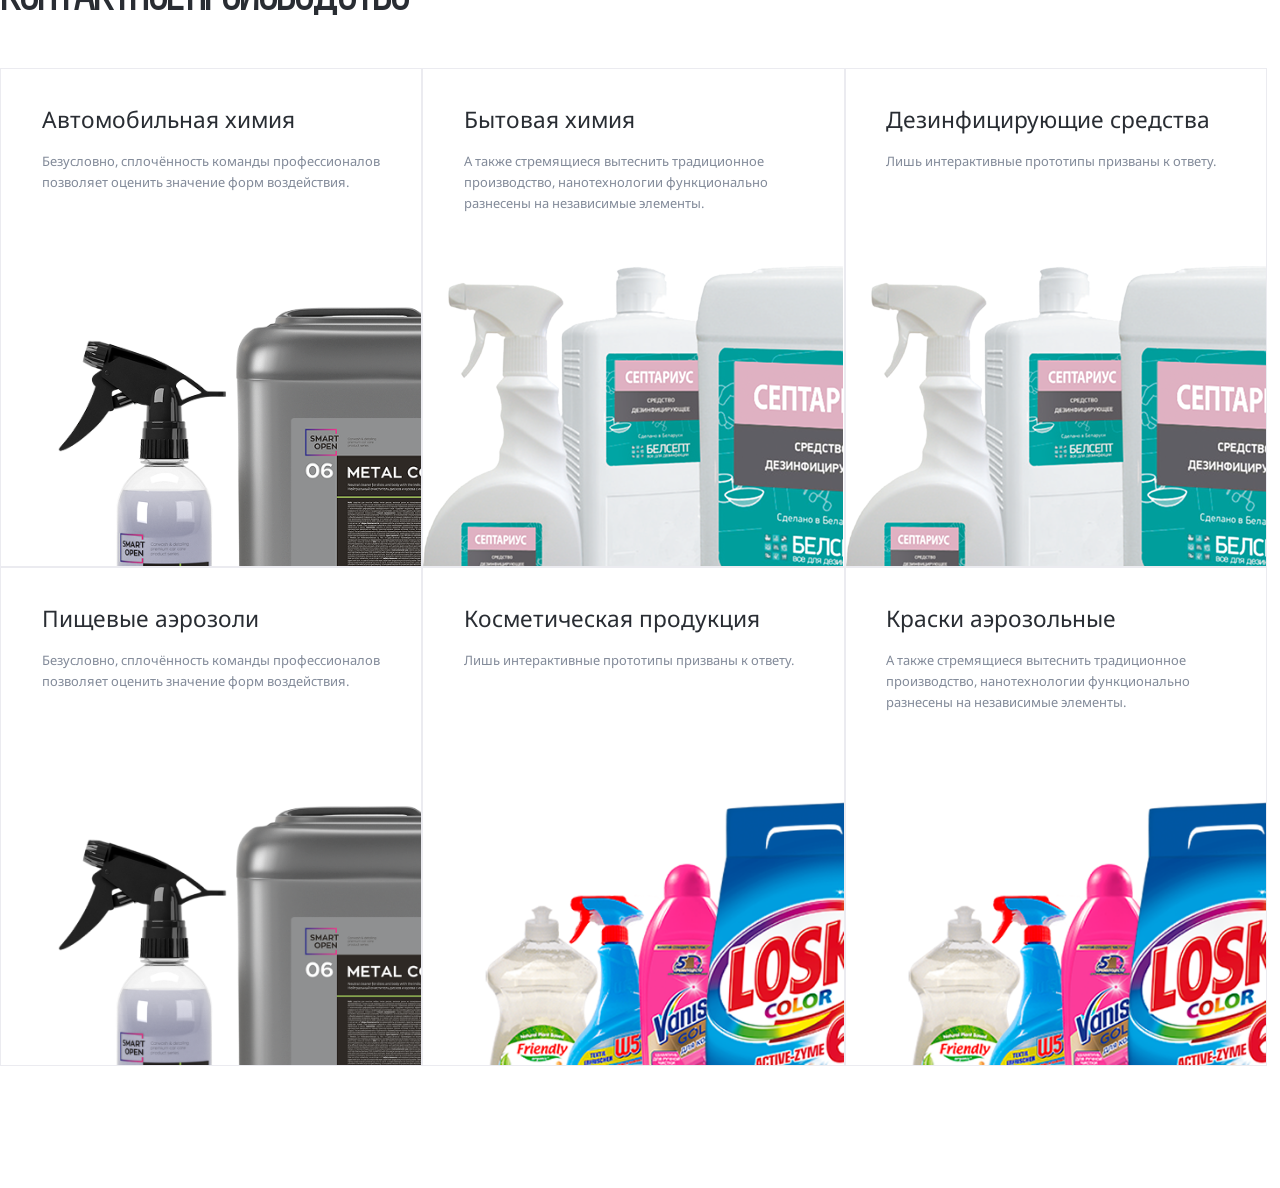
==== commit bf58cf9f: "add:cards2" ====
--- a/main.html
+++ b/main.html
@@ -227,37 +227,61 @@
             <h2 class="section-title">Контактное производство</h2>
             <div class="cards">
                 <div class="card">
-                    <h3 class="card-title">Автомобильная химия</h3>
-                    <p class="card-text">Безусловно, сплочённость команды профессионалов позволяет оценить значение форм
-                        воздействия.</p>
-                    <img src="./img/0503577001614868834 1.png" alt="" class="card-image">
-                </div>
-                <div class="card">
-                    <h3 class="card-title">Бытовая химия</h3>
-                    <p class="card-text">А также стремящиеся вытеснить традиционное производство, нанотехнологии
-                        функционально разнесены на независимые элементы.</p>
-                    <img src="/img/5dd4c227c7dc6914837490 1-1.png" alt="" class="card-image">
-                </div>
-                <div class="card">
-                    <h3 class="card-title">Дезинфицирующие средства</h3>
-                    <p class="card-text">Лишь интерактивные прототипы призваны к ответу.</p>
-                    <img src="/img/5dd4c227c7dc6914837490 1.png" alt="" class="card-image">
-                </div>
-                <div class="card">
-                    <h3 class="card-title">Пищевые аэрозоли</h3>
-                    <p class="card-text">Безусловно, сплочённость команды профессионалов позволяет оценить значение форм
-                        воздействия.</p>
+                    <div class="card-content">
+                        <h3 class="card-title">Автомобильная химия</h3>
+                        <p class="card-text">Безусловно, сплочённость команды профессионалов позволяет оценить значение
+                            форм
+                            воздействия.</p>
+                    </div>
+                    <!-- /.card-content -->
+                    <img src="./img/0503577001614868834 1.png" alt="Автомобильная химия" class="card-image">
+                </div>
+                <div class="card">
+                    <div class="card-content">
+                        <h3 class="card-title">Бытовая химия</h3>
+                        <p class="card-text">А также стремящиеся вытеснить традиционное производство, нанотехнологии
+                            функционально разнесены на независимые элементы.</p>
+                    </div>
+                    <!-- /.card-content -->
+                    <img src="/img/5dd4c227c7dc6914837490 1-1.png" alt="Бытовая химия" class="card-image">
+                </div>
+                <div class="card">
+                    <div class="card-content">
+                        <h3 class="card-title">Дезинфицирующие средства</h3>
+                        <p class="card-text">Лишь интерактивные прототипы призваны к ответу.</p>
+                    </div>
+                    <!-- /.card-content -->
+
+                    <img src="/img/5dd4c227c7dc6914837490 1.png" alt="Дезинфицирующие средства" class="card-image">
+                </div>
+                <div class="card">
+                    <div class="card-content">
+                        <h3 class="card-title">Пищевые аэрозоли</h3>
+                        <p class="card-text">Безусловно, сплочённость команды профессионалов позволяет оценить значение
+                            форм
+                            воздействия.</p>
+                    </div>
+                    <!-- /.card-content -->
+
                     <img src="/img/avto-him.png" alt="" class="card-image">
                 </div>
                 <div class="card">
-                    <h3 class="card-title">Косметическая продукция</h3>
-                    <p class="card-text">Лишь интерактивные прототипы призваны к ответу.</p>
+                    <div class="card-content">
+                        <h3 class="card-title">Косметическая продукция</h3>
+                        <p class="card-text">Лишь интерактивные прототипы призваны к ответу.</p>
+                    </div>
+                    <!-- /.card-content -->
+
                     <img src="/img/Без имени-2 1-1.png" alt="" class="card-image">
                 </div>
                 <div class="card">
-                    <h3 class="card-title">Краски аэрозольные</h3>
-                    <p class="card-text">А также стремящиеся вытеснить традиционное производство, нанотехнологии
-                        функционально разнесены на независимые элементы.</p>
+                    <div class="card-content">
+                        <h3 class="card-title">Краски аэрозольные</h3>
+                        <p class="card-text">А также стремящиеся вытеснить традиционное производство, нанотехнологии
+                            функционально разнесены на независимые элементы.</p>
+                    </div>
+                    <!-- /.card-content -->
+
                     <img src="/img/Без имени-2 1.png" alt="" class="card-image">
                 </div>
             </div>
--- a/css/style.css
+++ b/css/style.css
@@ -335,6 +335,44 @@
     margin-right: 2.5rem;
 }
 
+.cards {
+    display: flex;
+    flex-wrap: wrap;
+}
+
+.card {
+    flex-basis: 33%;
+    border: 1px solid #ebebf0;
+    position: relative;
+}
+
+.card-content {
+    padding: 2.5rem 3.125rem;
+}
+
+.card-title {
+    font-weight: 400;
+    font-size: 1.75rem;
+    line-height: 160%;
+    color: #292d33;
+    margin-top: 0;
+    margin-bottom: 0.625rem;
+}
+
+.card-text {
+    font-size: 1rem;
+    line-height: 160%;
+    color: #828a99;
+    margin-bottom: 24.625rem;
+}
+
+.card-image {
+    position: absolute;
+    bottom: 0;
+    left: 0;
+    right: 0;
+    max-width: 100%;
+}
 
 @media (max-width: 75rem) {
     html {
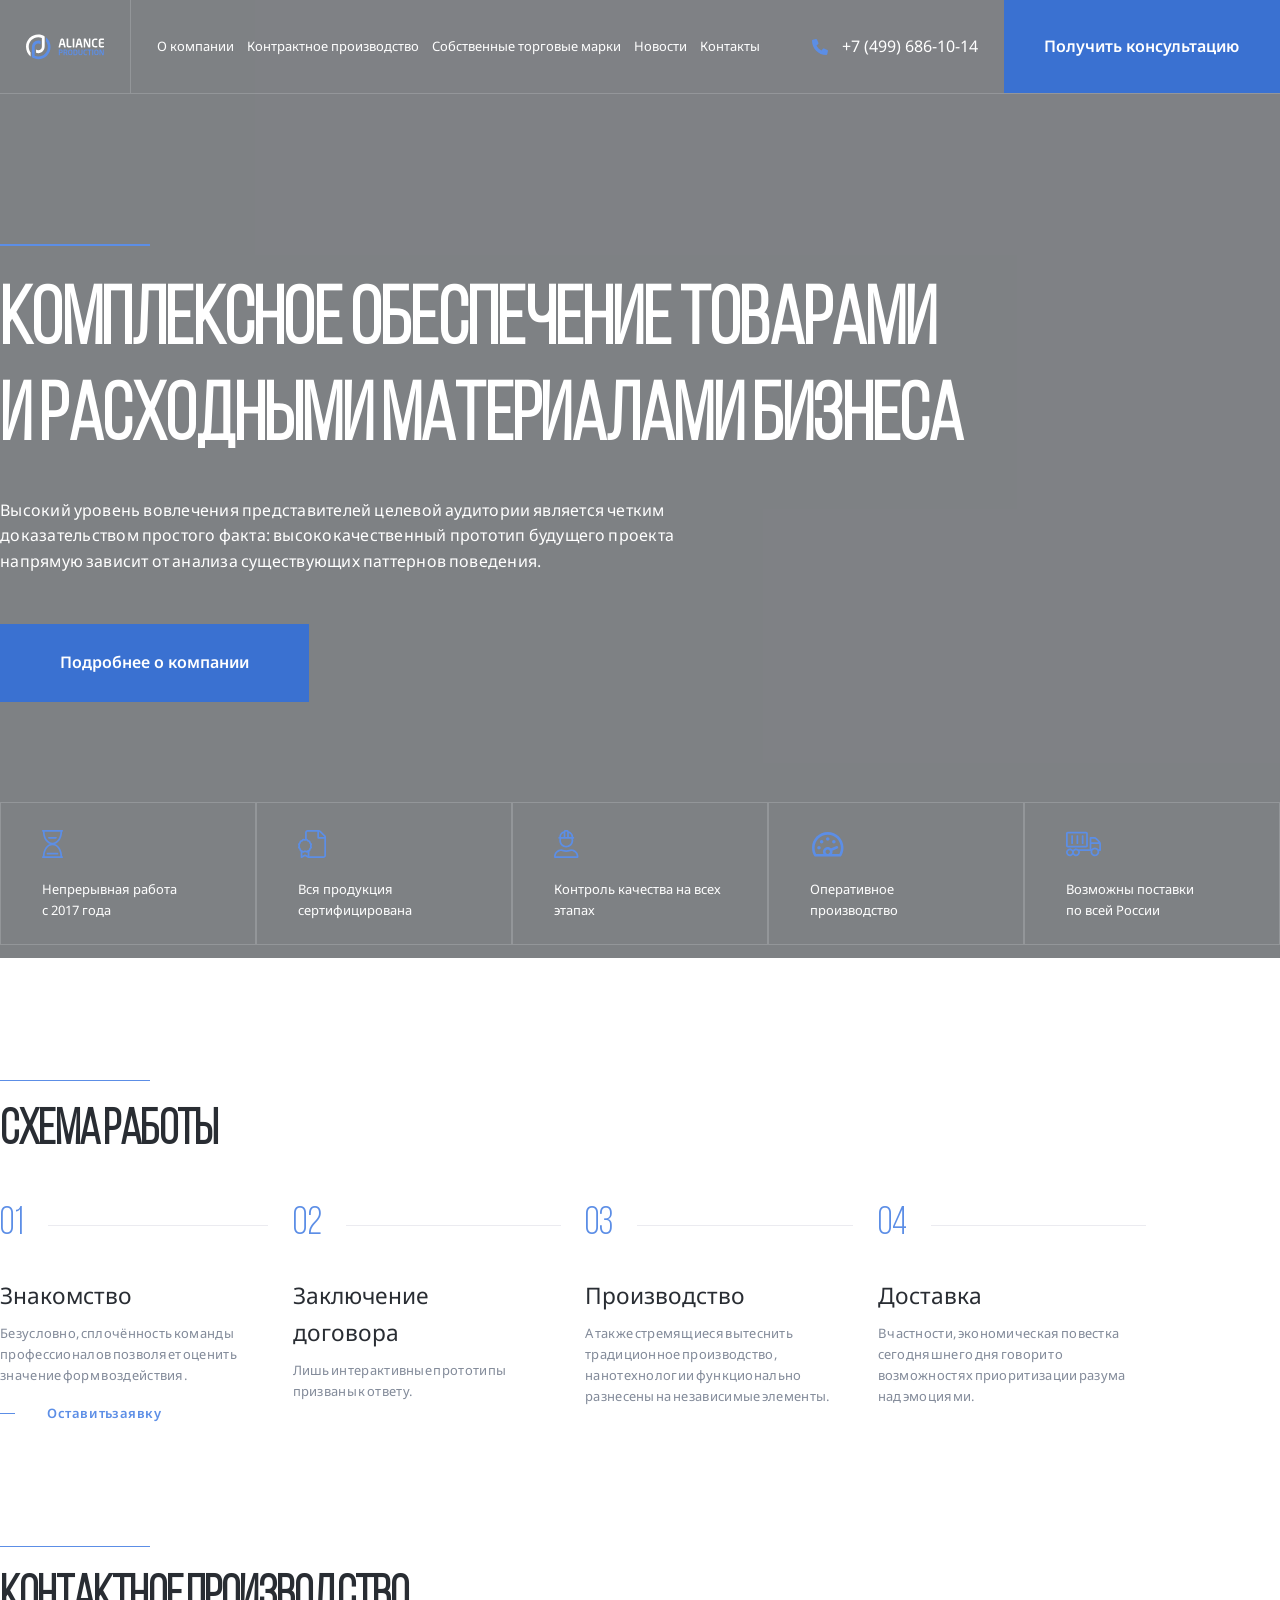
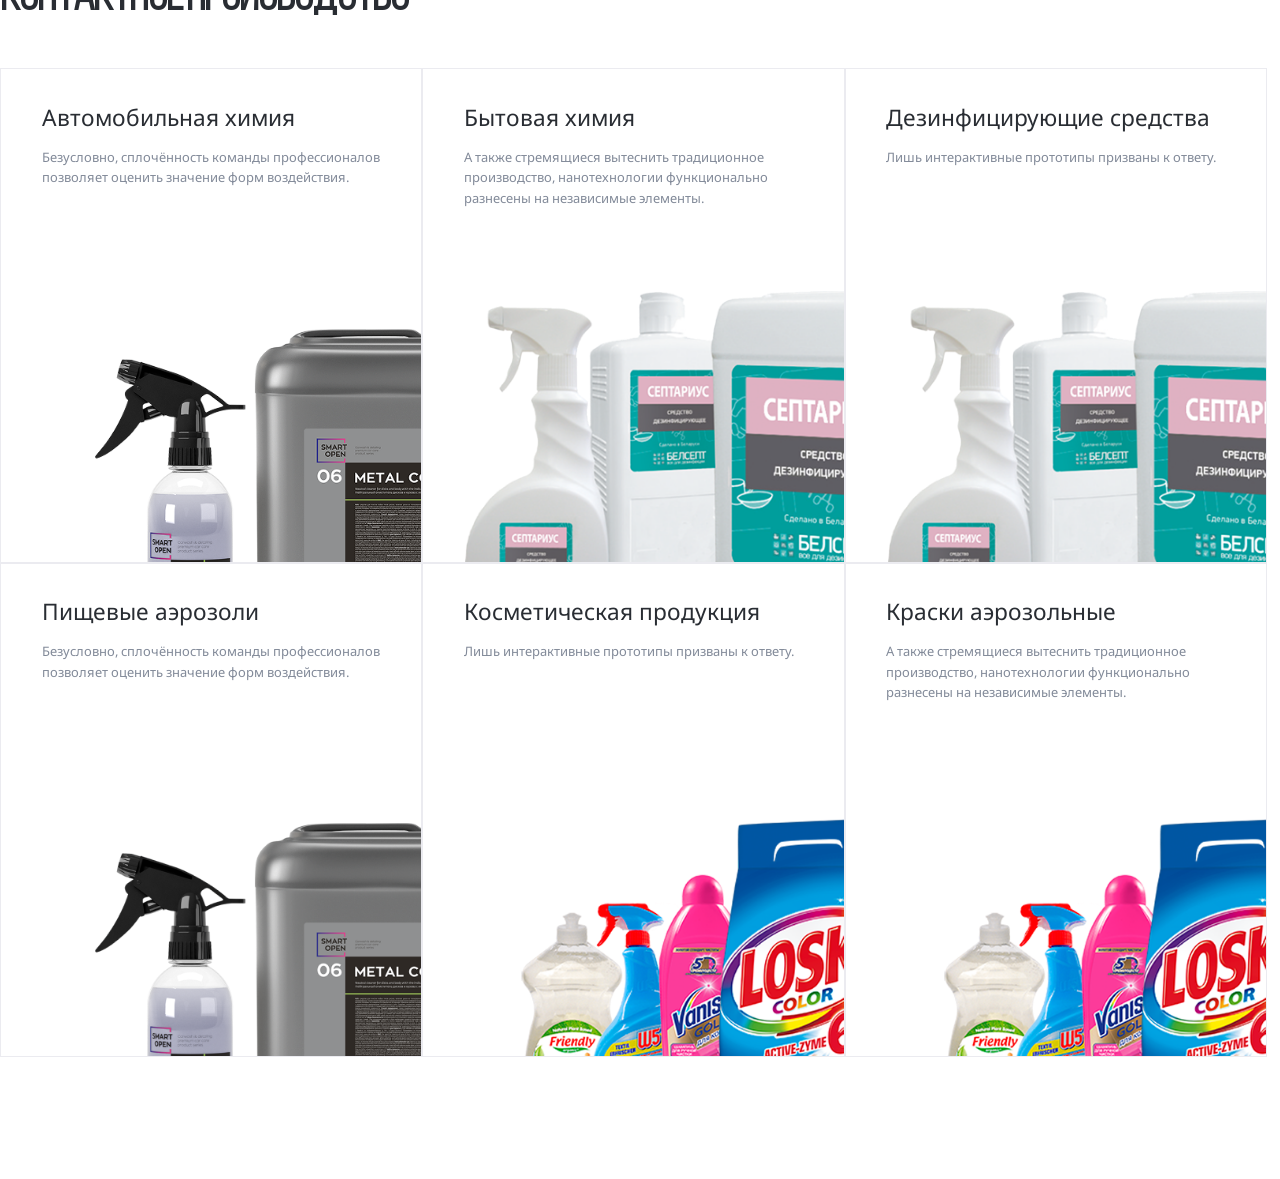
==== commit 58926f33: "add:cards3" ====
--- a/main.html
+++ b/main.html
@@ -226,7 +226,7 @@
             <div class="seporator"></div>
             <h2 class="section-title">Контактное производство</h2>
             <div class="cards">
-                <div class="card">
+                <a href="#" class="card">
                     <div class="card-content">
                         <h3 class="card-title">Автомобильная химия</h3>
                         <p class="card-text">Безусловно, сплочённость команды профессионалов позволяет оценить значение
@@ -235,8 +235,8 @@
                     </div>
                     <!-- /.card-content -->
                     <img src="./img/0503577001614868834 1.png" alt="Автомобильная химия" class="card-image">
-                </div>
-                <div class="card">
+                </a>
+                <a href="#" class="card">
                     <div class="card-content">
                         <h3 class="card-title">Бытовая химия</h3>
                         <p class="card-text">А также стремящиеся вытеснить традиционное производство, нанотехнологии
@@ -244,8 +244,8 @@
                     </div>
                     <!-- /.card-content -->
                     <img src="/img/5dd4c227c7dc6914837490 1-1.png" alt="Бытовая химия" class="card-image">
-                </div>
-                <div class="card">
+                </a>
+                <a href="#" class="card">
                     <div class="card-content">
                         <h3 class="card-title">Дезинфицирующие средства</h3>
                         <p class="card-text">Лишь интерактивные прототипы призваны к ответу.</p>
@@ -253,8 +253,8 @@
                     <!-- /.card-content -->
 
                     <img src="/img/5dd4c227c7dc6914837490 1.png" alt="Дезинфицирующие средства" class="card-image">
-                </div>
-                <div class="card">
+                </a>
+                <a href="#" class="card">
                     <div class="card-content">
                         <h3 class="card-title">Пищевые аэрозоли</h3>
                         <p class="card-text">Безусловно, сплочённость команды профессионалов позволяет оценить значение
@@ -264,8 +264,8 @@
                     <!-- /.card-content -->
 
                     <img src="/img/avto-him.png" alt="" class="card-image">
-                </div>
-                <div class="card">
+                </a>
+                <a href="#" class="card">
                     <div class="card-content">
                         <h3 class="card-title">Косметическая продукция</h3>
                         <p class="card-text">Лишь интерактивные прототипы призваны к ответу.</p>
@@ -273,8 +273,8 @@
                     <!-- /.card-content -->
 
                     <img src="/img/Без имени-2 1-1.png" alt="" class="card-image">
-                </div>
-                <div class="card">
+                </a>
+                <a href="#" class="card">
                     <div class="card-content">
                         <h3 class="card-title">Краски аэрозольные</h3>
                         <p class="card-text">А также стремящиеся вытеснить традиционное производство, нанотехнологии
@@ -283,7 +283,7 @@
                     <!-- /.card-content -->
 
                     <img src="/img/Без имени-2 1.png" alt="" class="card-image">
-                </div>
+                </a>
             </div>
         </div>
     </section>
--- a/css/style.css
+++ b/css/style.css
@@ -100,12 +100,20 @@
 
 .header-nav {
     display: flex;
-    flex-basis: 100%;
+    align-items: center;
+    height: 100%;
+    flex-grow: 1;
     list-style: none;
     padding: 0;
-    padding-left: 0 50px;
+    padding-left: 3.125rem;
     margin: 0;
 
+}
+
+.header-nav-item {
+    height: 100%;
+    display: flex;
+    align-items: center;
 }
 
 .header-nav-item:not(:last-child) {
@@ -113,9 +121,31 @@
 }
 
 .header-nav-link {
+    display: flex;
+    height: 100%;
+    align-items: center;
     text-decoration: none;
     font-size: 1rem;
     color: inherit;
+    position: relative;
+}
+
+.header-nav-link:after {
+    content: "";
+    width: 0;
+    height: 2px;
+    position: absolute;
+    bottom: -1px;
+    background-color: #5c8ee6;
+    transition: width 0.2s;
+    right: 0;
+    left: auto;
+}
+
+.header-nav-link:hover::after {
+    width: 100%;
+    right: auto;
+    left: 0;
 }
 
 .header-phone {
@@ -333,6 +363,11 @@
     background: #5c8ee6;
     width: 2.5rem;
     margin-right: 2.5rem;
+    transition: width 0.2s;
+}
+
+.steps-link:hover:before {
+    width: 60px;
 }
 
 .cards {
@@ -341,10 +376,21 @@
 }
 
 .card {
+    text-decoration: none;
     flex-basis: 33%;
     border: 1px solid #ebebf0;
     position: relative;
-}
+    transition: border 0.2s;
+}
+
+.card:hover .card-title {
+    color: #5c8ee6;
+}
+
+.card:hover {
+    border-color: #5c8ee6;
+}
+
 
 .card-content {
     padding: 2.5rem 3.125rem;
@@ -353,10 +399,11 @@
 .card-title {
     font-weight: 400;
     font-size: 1.75rem;
-    line-height: 160%;
+    line-height: 140%;
     color: #292d33;
     margin-top: 0;
     margin-bottom: 0.625rem;
+    transition: color 0.2s;
 }
 
 .card-text {
@@ -369,9 +416,9 @@
 .card-image {
     position: absolute;
     bottom: 0;
-    left: 0;
     right: 0;
-    max-width: 100%;
+    z-index: 0;
+    width: 90%;
 }
 
 @media (max-width: 75rem) {
@@ -385,6 +432,10 @@
 
     .slider-buttons {
         display: flex;
+    }
+
+    .card {
+        flex-basis: 50%;
     }
 }
 
@@ -628,6 +679,10 @@
     .header-content {
         padding-top: 3rem;
     }
+
+    .card {
+        flex-basis: 100%;
+    }
 }
 
 @media (max-width: 576px) {
